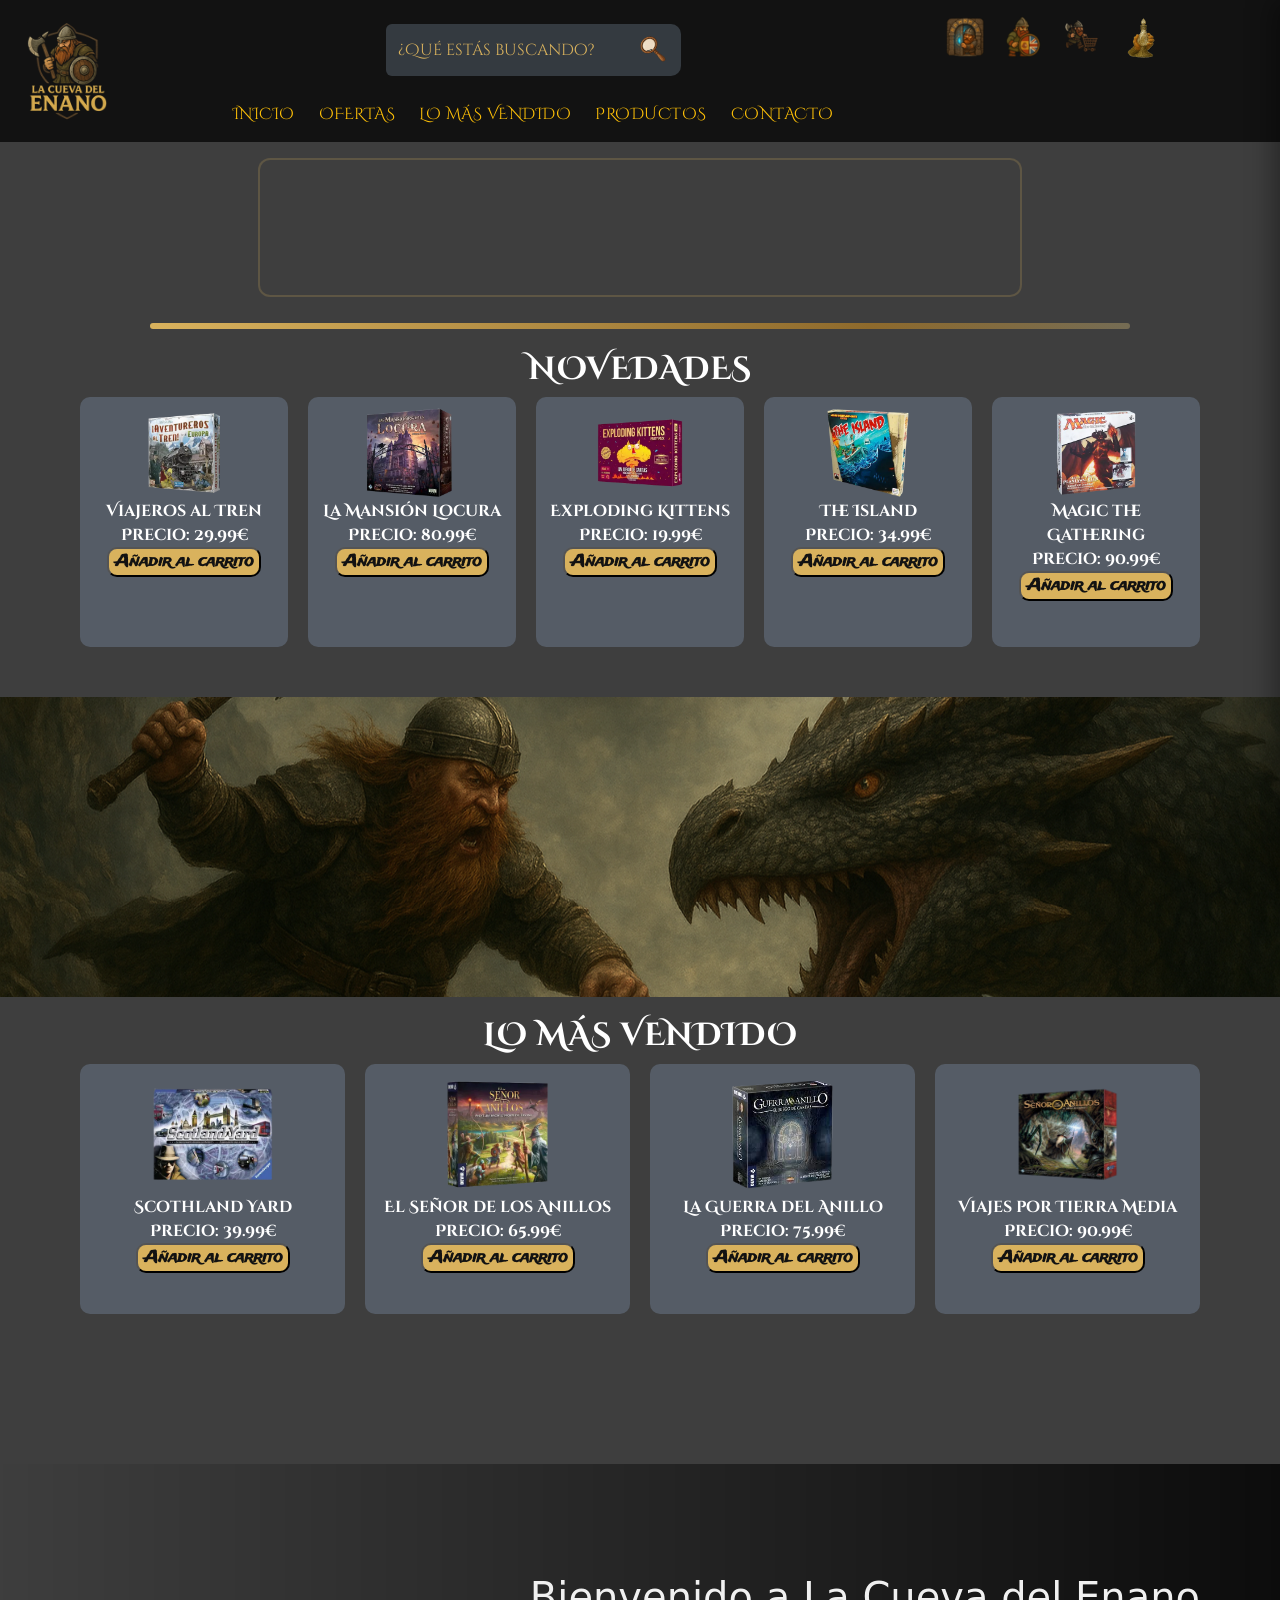
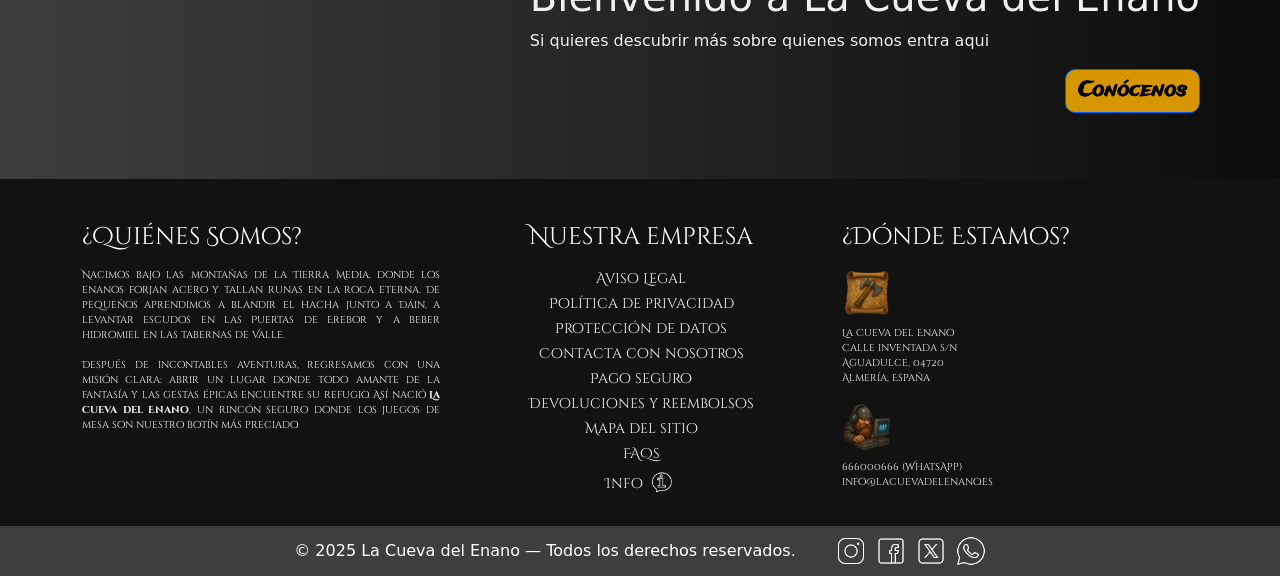
==== index.html @ 457c34ff "primer commit" ====
<!DOCTYPE html>
<html lang="es">

<head>
  <meta charset="utf-8">
  <meta http-equiv="X-UA-Compatible" content="IE=edge">
  <title>La Cueva del Enano</title>
  <meta name="description"
    content="La Cueva del Enano, tienda de juegos de mesa ambientada en la tierra media en la que la fantasía y el rol se unen">
  <meta name="robots" content="index, follow">
  <meta name="viewport" content="width=device-width, initial-scale=1">
  <link rel="stylesheet" href="style.css">
  <link rel="icon" href="img/icons/logoPrincipal.png" type="image/png">
  <link href="https://cdn.jsdelivr.net/npm/bootstrap@5.3.8/dist/css/bootstrap.min.css" rel="stylesheet"
    integrity="sha384-sRIl4kxILFvY47J16cr9ZwB07vP4J8+LH7qKQnuqkuIAvNWLzeN8tE5YBujZqJLB" crossorigin="anonymous">
  <link href="https://fonts.googleapis.com/css2?family=Cinzel+Decorative:wght@400;700&display=swap" rel="stylesheet">
  <link href="https://fonts.googleapis.com/css2?family=Trade+Winds&display=swap" rel="stylesheet">
  <link href="https://fonts.googleapis.com/css2?family=Tiro+Telugu&display=swap" rel="stylesheet">
  <link href="https://fonts.googleapis.com/css2?family=Roboto:wght@400;700&display=swap" rel="stylesheet">
  <link rel="preload" as="image" href="img/hero/tierraMediaFlecha.png">

</head>

<body>
  <a class="skip-link" href="#contenidoPrincipal">Saltar al contenido principal</a>
  <div>
    <header class="py-3">
      <div class="container-fluid header-grid">

        <!-- LOGO -->
        <div class="header-logo">
          <a href="index.html">
            <img src="img/icons/logoPrincipal.png" alt="Logo" class="img-fluid logo-grande">
          </a>
        </div>

        <!-- ZONA CENTRAL (buscador + botones) -->
        <div class="header-central">
          <div class="header-buscador">
            <div class="input-group">
              <input id="buscador" type="search" class="form-control" placeholder="¿Qué estás buscando?"
                autocomplete="on">
              <button id="botonLupa" class="btn btn-secondary">
                <img id="lupa" src="img/icons/lupa.png" alt="Buscar">
              </button>
            </div>
          </div>

          <nav class="header-nav mt-3">
            <a href="index.html" class="text-decoration-none text-warning">INICIO</a>
            <a href="ofertas.html" class="text-decoration-none text-warning">OFERTAS</a>
            <a href="mas-vendidos.html" class="text-decoration-none text-warning">LO MÁS VENDIDO</a>
            <a href="shop.html" class="text-decoration-none text-warning">PRODUCTOS</a>
            <a href="info.html" class="text-decoration-none text-warning">CONTACTO</a>
          </nav>
        </div>

        <!-- ICONOS DERECHA -->
        <div class="header-iconos">
          <a href="login.html"><img src="img/icons/inicioSesion.png" alt="Inicio sesión" class="icono-header"></a>
          <a href="#"><img src="img/icons/idioma.png" alt="Idioma" class="icono-header"></a>
          <a href="cart.html"><img src="img/icons/carrito.png" alt="Carrito" class="icono-header icono-carrito"></a>
          <button id="modoImagen"><img src="img/icons/apagado.png" alt="modo Oscuro"
              class="icono-header icono-apagado"></button>

          <!-- Botón hamburguesa móvil -->
          <button class="btn p-0 border-0 d-md-none" type="button" data-bs-toggle="collapse" data-bs-target="#menuMovil"
            aria-controls="menuMovil" aria-expanded="false" aria-label="Toggle navigation">
            <img src="img/icons/hamburguesa.png" alt="Menú" style="width:35px; height:35px;">
          </button>
        </div>

      </div>

      <!-- MENÚ MÓVIL -->
      <div class="collapse mt-3 d-md-none" id="menuMovil">
        <div class="p-3 rounded bg-secondary">
          <nav class=" d-flex flex-column gap-2 text-center">
            <a href="index.html" class="text-light text-decoration-none">INICIO</a>
            <a href="ofertas.html" class="text-light text-decoration-none">OFERTAS</a>
            <a href="mas-vendidos.html" class="text-light text-decoration-none">LO MÁS VENDIDO</a>
            <a href="shop.html" class="text-light text-decoration-none">PRODUCTOS</a>
            <a href="info.html" class="text-light text-decoration-none">CONTACTO</a>
          </nav>
        </div>
      </div>
    </header>
    <!-- Fin Header -->
    <!-- Primer banner integrado desde Google Web Designer -->
    <div class="banner-container">
      <div id="registrate" class="banner col-12 col-md-11 mx-auto d-flex">
        <!-- Carga el banner creado en la carpeta BannerSuperior -->
        <!-- Título accesible para lectores de pantalla -->
        <!-- loading="eager" fuerza carga inmediata para que se vea al abrir la home -->
        <iframe id="bannerSuperiorIframe" src="BannerSuperior/BannerSuperior.html"
          title="Banner superior promocional" loading="eager"></iframe>
      </div>
    </div>
    <div class="separador-animado" aria-hidden="true"></div>
      <main id="contenidoPrincipal" tabindex="-1">
        <div id="novedades">
          <h2>NOVEDADES</h2>
        </div>
        <!-- Carrusel de Novedades -->
        <div id="novedadesCarousel" class="carousel slide d-md-none" data-bs-ride="carousel">
          <div class="carousel-inner text-center">

            <div class="carousel-item active">
              <div class="d-flex justify-content-center">
                <div class="col-10">
                  <div class="p-3 novedadesProducto border rounded">
                    <div class="flex-md-row">
                      <a href="#"><img class="normalizacionImagen" src="img/images/pequenas/aventurerosTren.png" srcset="
                      img/images/pequenas/aventurerosTren.png 300w,
                      img/images/medianas/aventurerosTren.png 500w" 
                      sizes="(max-width: 768px) 300px, 300px" alt="viajeros al tren" loading="lazy"></a>
                    </div>
                    <div class="textoProducto flex-md-row">
                      Viajeros al Tren
                    </div>
                    <div class="textoProducto flex-md-row">
                      Precio: 29.99€
                    </div>
                    <div class="flex-md-row">
                      <button aria-label="botonanadir" class="botonAnadir">Añadir al carrito</button>
                    </div>
                  </div>
                </div>
              </div>
            </div>

            <div class="carousel-item">
              <div class="d-flex justify-content-center">
                <div class="col-10">
                  <div class="p-3 novedadesProducto border rounded">
                    <div class="flex-md-row">
                      <a href="#"><img class="normalizacionImagen" src="img/images/pequenas/mansion.png" srcset="
                      img/images/pequenas/mansion.png 300w,
                      img/images/medianas/mansion.png 500w" 
                      sizes="(max-width: 768px) 300px, 300px" alt="La Mansión de la Locura" loading="lazy"></a>
                    </div>
                    <div class="textoProducto flex-md-row">
                      La Mansión de la Locura
                    </div>
                    <div class="textoProducto flex-md-row">
                      Precio: 80.99€
                    </div>
                    <div class="flex-md-row">
                      <button aria-label="La Mansión de la Locura" class="botonAnadir">Añadir al carrito</button>
                    </div>
                  </div>
                </div>
              </div>
            </div>

            <div class="carousel-item">
              <div class="d-flex justify-content-center">
                <div class="col-10">
                  <div class="p-3 novedadesProducto border rounded">
                    <div class="flex-md-row">
                      <a href="#"><img class="normalizacionImagen" src="img/images/pequenas/explodingKitten.png" srcset="
                      img/images/pequenas/explodingKitten.png 300w,
                      img/images/medianas/explodingKitten.png 500w" 
                      sizes="(max-width: 768px) 300px, 300px" alt="Exploding Kittens" loading="lazy"></a>
                    </div>
                    <div class="textoProducto flex-md-row">
                      Exploding Kittens
                    </div>
                    <div class="textoProducto flex-md-row">
                      Precio: 19.99€
                    </div>
                    <div class="flex-md-row">
                      <button aria-label="Exploding Kittens" class="botonAnadir">Añadir al carrito</button>
                    </div>
                  </div>
                </div>
              </div>
            </div>

            <div class="carousel-item">
              <div class="d-flex justify-content-center">
                <div class="col-10">
                  <div class="p-3 novedadesProducto border rounded">
                    <div class="flex-md-row">
                      <a href="#"><img class="normalizacionImagen" src="img/images/pequenas/theIsland.png" srcset="
                      img/images/pequenas/theIsland.png 300w,
                      img/images/medianas/theIsland.png 500w" 
                      sizes="(max-width: 768px) 300px, 300px" alt="La Isla" loading="lazy"></a>
                    </div>
                    <div class="textoProducto flex-md-row">
                      The Island
                    </div>
                    <div class="textoProducto flex-md-row">
                      Precio: 34.99€
                    </div>
                    <div class="flex-md-row">
                      <button aria-label="The Island" class="botonAnadir">Añadir al carrito</button>
                    </div>
                  </div>
                </div>
              </div>
            </div>

            <div class="carousel-item">
              <div class="d-flex justify-content-center">
                <div class="col-10">
                  <div class="p-3 novedadesProducto border rounded">
                    <div class="flex-md-row">
                      <a href="#"><img class="normalizacionImagen" src="img/images/pequenas/magic.png" srcset="
                      img/images/pequenas/magic.png 300w,
                      img/images/medianas/magic.png 500w" 
                      sizes="(max-width: 768px) 300px, 300px" alt="Magic the Gathering" loading="lazy"></a>
                    </div>
                    <div class="textoProducto flex-md-row">
                      Magic the Gathering
                    </div>
                    <div class="textoProducto flex-md-row">
                      Precio: 90.99€
                    </div>
                    <div class="flex-md-row">
                      <button aria-label="Magic the Gathering" class="botonAnadir">Añadir al carrito</button>
                    </div>
                  </div>
                </div>
              </div>
            </div>

          </div>

          <!-- Controles -->
          <button class="carousel-control-prev" type="button" data-bs-target="#novedadesCarousel" data-bs-slide="prev"
            aria-label="Anterior Producto Novedades">
            <span class="carousel-control-prev-icon" aria-hidden="true"></span>
            <span class="visually-hidden">Anterior</span>
          </button>

          <button class="carousel-control-next" type="button" data-bs-target="#novedadesCarousel" data-bs-slide="next"
            aria-label="Siguiente Producto Novedades">
            <span class="carousel-control-next-icon" aria-hidden="true"></span>
            <span class="visually-hidden">Siguiente</span>
          </button>
        </div>

        <!-- Versión de escritorio (sin carrusel) -->
        <div class="container text-center d-none d-md-block">
          <div class="row align-items-start">
            <div class="col novedadesProducto">
              <div class="flex-md-row">
                <a href="#"><img class="normalizacionImagen" src="img/images/pequenas/aventurerosTren.png" srcset="
                      img/images/pequenas/aventurerosTren.png 300w,
                      img/images/medianas/aventurerosTren.png 500w" 
                      sizes="(max-width: 768px) 300px, 300px" alt="Viajeros al Tren" loading="lazy"></a>
              </div>
              <div class="textoProducto flex-md-row">
                Viajeros al Tren
              </div>
              <div class="textoProducto flex-md-row">
                Precio: 29.99€
              </div>
              <div class="flex-md-row">
                <button class="botonAnadir">Añadir al carrito</button>
              </div>
            </div>
            <div class="col novedadesProducto">
              <div class="flex-md-row">
                <a href="#"><img class="normalizacionImagen" src="img/images/pequenas/mansion.png" srcset="
                      img/images/pequenas/mansion.png 300w,
                      img/images/medianas/mansion.png 500w" 
                      sizes="(max-width: 768px) 300px, 300px" alt="La Mansión" loading="lazy"></a>
              </div>
              <div class="textoProducto flex-md-row">
                La Mansión Locura
              </div>
              <div class="textoProducto flex-md-row">
                Precio: 80.99€
              </div>
              <div class="flex-md-row">
                <button class="botonAnadir">Añadir al carrito</button>
              </div>
            </div>
            <div class="col novedadesProducto">
              <div class="flex-md-row">
                <a href="#"><img class="normalizacionImagen" src="img/images/pequenas/explodingKitten.png" srcset="
                      img/images/pequenas/explodingKitten.png 300w,
                      img/images/medianas/explodingKitten.png 500w" 
                      sizes="(max-width: 768px) 300px, 300px" alt="Exploding Kittens" loading="lazy"></a>
              </div>
              <div class="textoProducto flex-md-row">
                Exploding Kittens
              </div>
              <div class="textoProducto flex-md-row">
                Precio: 19.99€
              </div>
              <div class="flex-md-row">
                <button class="botonAnadir">Añadir al carrito</button>
              </div>
            </div>
            <div class="col novedadesProducto">
              <div class="flex-md-row">
                <a href="#"><img class="normalizacionImagen" src="img/images/pequenas/theIsland.png"></a>
              </div>
              <div class="textoProducto flex-md-row">
                The Island
              </div>
              <div class="textoProducto flex-md-row">
                Precio: 34.99€
              </div>
              <div class="flex-md-row">
                <button class="botonAnadir">Añadir al carrito</button>
              </div>
            </div>
            <div class="col novedadesProducto">
              <div class="flex-md-row">
                <a href="#"><img class="normalizacionImagen" src="img/images/pequenas/magic.png"  srcset="
                      img/images/pequenas/magic.png 300w,
                      img/images/medianas/magic.png 500w" 
                      sizes="(max-width: 768px) 300px, 300px" alt="Magic the gathering" loading="lazy"></a>
              </div>
              <div class="textoProducto flex-md-row">
                Magic the Gathering
              </div>
              <div class="textoProducto flex-md-row">
                Precio: 90.99€
              </div>
              <div class="flex-md-row">
                <button class="botonAnadir">Añadir al carrito</button>
              </div>
            </div>
          </div>
        </div>

    </div>
    <div class="banner-container">
      <div id="contenedorBannerCentral" class="banner col-12 col-md-11 mx-auto d-flex"></div>
    </div>
    <!--lo mas vendido-->
    <div id="lmVendido">
      <h2>LO MÁS VENDIDO</h2>
    </div>
    <div>
      <!-- Carrusel de lo mas vendido -->
      <div id="lmvendidoCarousel" class="carousel slide d-md-none" data-bs-ride="carousel">
        <div class="carousel-inner text-center">

          <div class="carousel-item active">
            <div class="d-flex justify-content-center">
              <div class="col-10">
                <div class="p-3 border rounded lmVendidoProducto">
                  <div class="flex-md-row">
                    <a href="#"><img class="normalizacionImagen" src="img/images/pequenas/scotland.png" srcset="
                      img/images/pequenas/scotland.png 300w,
                      img/images/medianas/scotland.png 500w" 
                      sizes="(max-width: 768px) 300px, 300px" alt="scotland yard" loading="lazy"></a>
                  </div>
                  <div class="textoProducto flex-md-row">
                    Scothland Yard
                  </div>
                  <div class="textoProducto flex-md-row">
                    Precio: 39.99€
                  </div>
                  <div class="flex-md-row">
                    <button aria-label="Scotland Yard" class="botonAnadir">Añadir al carrito</button>
                  </div>
                </div>
              </div>
            </div>
          </div>

          <div class="carousel-item">
            <div class="d-flex justify-content-center">
              <div class="col-10">
                <div class="p-3 border rounded lmVendidoProducto">
                  <div class="flex-md-row">
                    <a href="#"><img class="normalizacionImagen" src="img/images/pequenas/senorAnillos.png" srcset="
                      img/images/pequenas/senorAnillos.png 300w,
                      img/images/medianas/senorAnillos.png 500w" 
                      sizes="(max-width: 768px) 300px, 300px"
                        alt="El Señor de los Anillos" loading="lazy"></a>
                  </div>
                  <div class="textoProducto flex-md-row">
                    El Señor de los Anillos
                  </div>
                  <div class="textoProducto flex-md-row">
                    Precio: 65.99€
                  </div>
                  <div class="flex-md-row">
                    <button aria-label="El Señor de los Anillos" class="botonAnadir">Añadir al carrito</button>
                  </div>
                </div>
              </div>
            </div>
          </div>

          <div class="carousel-item">
            <div class="d-flex justify-content-center">
              <div class="col-10">
                <div class="p-3 border rounded lmVendidoProducto">
                  <div class="flex-md-row">
                    <a href="#"><img class="normalizacionImagen" src="img/images/pequenas/guerraAnillo.png" srcset="
                      img/images/pequenas/guerraAnillo.png 300w,
                      img/images/medianas/guerraAnillo.png 500w" 
                      sizes="(max-width: 768px) 300px, 300px"
                        alt="La Guerra del Anillo" loading="lazy"></a>
                  </div>
                  <div class="textoProducto flex-md-row">
                    La Guerra del Anillo
                  </div>
                  <div class="textoProducto flex-md-row">
                    Precio: 75.99€
                  </div>
                  <div class="flex-md-row">
                    <button aria-label="La Guerra del Anillo" class="botonAnadir">Añadir al carrito</button>
                  </div>
                </div>
              </div>
            </div>
          </div>

          <div class="carousel-item">
            <div class="d-flex justify-content-center">
              <div class="col-10">
                <div class="p-3 border rounded lmVendidoProducto">
                  <div class="flex-md-row">
                    <a href="#"><img class="normalizacionImagen" src="img/images/pequenas/munchkin.png" srcset="
                      img/images/pequenas/munchkin.png 300w,
                      img/images/medianas/munchkin.png 500w" 
                      sizes="(max-width: 768px) 300px, 300px"
                        alt="Munchkin" loading="lazy"></a>
                  </div>
                  <div class="textoProducto flex-md-row">
                    Munchkin
                  </div>
                  <div class="textoProducto flex-md-row">
                    Precio: 49.99€
                  </div>
                  <div class="flex-md-row">
                    <button aria-label="Munchkin" class="botonAnadir">Añadir
                      al carrito</button>
                  </div>
                </div>
              </div>
            </div>
          </div>

          <div class="carousel-item">
            <div class="d-flex justify-content-center">
              <div class="col-10">
                <div class="p-3 border rounded lmVendidoProducto">
                  <div class="flex-md-row">
                    <a href="#"><img class="normalizacionImagen" src="img/images/pequenas/viajesTierraMedia.png" srcset="
                      img/images/pequenas/viajesTierraMedia.png 300w,
                      img/images/medianas/viajesTierraMedia.png 500w" 
                      sizes="(max-width: 768px) 300px, 300px"
                        alt="Viajeros a la Tierra Media" loading="lazy"></a>
                  </div>
                  <div class="textoProducto flex-md-row">
                    Viajes por Tierra Media
                  </div>
                  <div class="textoProducto flex-md-row">
                    Precio: 90.99€
                  </div>
                  <div class="flex-md-row">
                    <button aria-label="Viajeros a la Tierra Media" class="botonAnadir">Añadir al carrito</button>
                  </div>
                </div>
              </div>
            </div>
          </div>

        </div>

        <!-- Controles -->
        <button class="carousel-control-prev" type="button" data-bs-target="#lmvendidoCarousel" data-bs-slide="prev"
          aria-label="Anterior Producto lo mas vendido">
          <span class="carousel-control-prev-icon" aria-hidden="true"></span>
          <span class="visually-hidden">Anterior</span>
        </button>

        <button class="carousel-control-next" type="button" data-bs-target="#lmvendidoCarousel" data-bs-slide="next"
          aria-label="Siguiente Producto lo mas vendido">
          <span class="carousel-control-next-icon" aria-hidden="true"></span>
          <span class="visually-hidden">Siguiente</span>
        </button>
      </div>

      <!-- Versión de escritorio (sin carrusel) -->
      <div class="container text-center d-none d-md-block">
        <div class="row align-items-start">
          <div class="col lmVendidoProducto">
            <div class="flex-md-row">
              <a href="#"><img class="normalizacionImagen" src="img/images/pequenas/scotland.png"  srcset="
                      img/images/pequenas/scotland.png 300w,
                      img/images/medianas/scotland.png 500w" 
                      sizes="(max-width: 768px) 300px, 300px" alt="scotland yard" loading="lazy"></a>
            </div>
            <div class="textoProducto flex-md-row">
              Scothland Yard
            </div>
            <div class="textoProducto flex-md-row">
              Precio: 39.99€
            </div>
            <div class="flex-md-row">
              <button class="botonAnadir">Añadir al carrito</button>
            </div>

          </div>
          <div class="col lmVendidoProducto">
            <div class="flex-md-row">
              <a href="#"><img class="normalizacionImagen" src="img/images/pequenas/senorAnillos.png" srcset="
                      img/images/pequenas/senorAnillos.png 300w,
                      img/images/medianas/senorAnillos.png 500w" 
                      sizes="(max-width: 768px) 300px, 300px" alt="El Señor de los Anillos" loading="lazy"></a>
            </div>
            <div class="textoProducto flex-md-row">
              El Señor de los Anillos
            </div>
            <div class="textoProducto flex-md-row">
              Precio: 65.99€
            </div>
            <div class="flex-md-row">
              <button class="botonAnadir">Añadir al carrito</button>
            </div>
          </div>
          <div class="col lmVendidoProducto">
            <div class="flex-md-row">
              <a href="#"><img class="normalizacionImagen" src="img/images/guerraAnillo.png"
                  alt="La Guerra del Anillo"></a>
            </div>
            <div class="textoProducto flex-md-row">
              La Guerra del Anillo
            </div>
            <div class="textoProducto flex-md-row">
              Precio: 75.99€
            </div>
            <div class="flex-md-row">
              <button class="botonAnadir">Añadir al carrito</button>
            </div>
          </div>
          <div class="col lmVendidoProducto">
            <div class="flex-md-row">
              <a href="#"><img class="normalizacionImagen" src="img/images/viajesTierraMedia.png"
                  alt="Viajes por Tierra Media"></a>
            </div>
            <div class="textoProducto flex-md-row">
              Viajes por Tierra Media
            </div>
            <div class="textoProducto flex-md-row">
              Precio: 90.99€
            </div>
            <div class="flex-md-row">
              <button class="botonAnadir">Añadir al carrito</button>
            </div>
          </div>
        </div>
      </div>

    </div>
    <section class="hero">
      <div class="hero-overlay"></div>
      <div class="hero-content">
        <h1>Bienvenido a La Cueva del Enano</h1>
        <p>Si quieres descubrir más sobre quienes somos entra aqui</p>

        <a href="info.html" class="btn btn-primary conocenos">Conócenos</a>
        <!-- Hero image by Nick Fewings @jannerboy62(https://unsplash.com/es/fotos/senalizacion-de-madera-marron-en-tronco-de-arbol-marron-G1lwX5OSz0I), CC BY 2.0, modificada -->

      </div>
    </section>

    </main>
    <!-- Footer -->
    <footer class="text-light py-4">
      <div class="container">

        <!-- 🌄 Versión ESCRITORIO -->
        <div class="d-none d-md-block">
          <div class="row gy-4 text-md-start">

            <!-- QUIÉNES SOMOS -->
            <div id="quienSomos" class="col-md-4">
              <h4 class="text-warning mb-3">¿Quiénes Somos?</h4>
              <p id="textoQuienesSomos" class="small">
                Nacimos bajo las montañas de la Tierra Media, donde los enanos
                forjan acero y tallan runas en la roca eterna.
                De pequeños aprendimos a blandir el hacha junto a Dáin, a
                levantar escudos en las Puertas de Erebor y a beber
                hidromiel en las tabernas de Valle.
                <br><br>
                Después de incontables aventuras, regresamos con una misión
                clara: abrir un lugar donde todo amante de la fantasía y las
                gestas épicas encuentre su refugio.
                Así nació <strong>La Cueva del Enano</strong>, un rincón
                seguro
                donde los juegos de mesa son nuestro botín más preciado.
              </p>
            </div>

            <!-- ENLACES LEGALES -->
            <div id="enlacesInfo" class="col-md-4">
              <h4 class="text-warning mb-3">Nuestra empresa</h4>
              <div class="enlaces-legales">
                <a href="#" class="d-block text-light mb-1">Aviso Legal</a>
                <a href="#" class="d-block text-light mb-1">Política de
                  privacidad</a>
                <a href="#" class="d-block text-light mb-1">Protección de
                  datos</a>
                <a href="#" class="d-block text-light mb-1">Contacta con
                  nosotros</a>
                <a href="#" class="d-block text-light mb-1">Pago seguro</a>
                <a href="#" class="d-block text-light mb-1">Devoluciones y
                  reembolsos</a>
                <a href="#" class="d-block text-light mb-1">Mapa del sitio</a>
                <a href="#" class="d-block text-light mb-1">FAQs</a>
                <a href="info.html" class="d-block text-light mb-1">
                  Info
                  <img src="iconsvec/info.png" alt="informacion" class="imgInfo">
                </a>
              </div>
            </div>

            <!-- UBICACIÓN Y CONTACTO -->
            <div id="dondeEstamos" class="col-md-4">
              <h4 class="text-warning mb-3">¿Dónde Estamos?</h4>
              <div class="d-flex flex-column align-items-start">
                <img src="img/icons/mapa.png" alt="ubicacion" class="mb-2" style="width:50px;">
                <p class="small mb-3">
                  La Cueva del Enano<br>
                  Calle inventada s/n<br>
                  Aguadulce, 04720<br>
                  Almería, España
                </p>

                <img src="img/icons/soporte.png" alt="soporte" class="mb-2" style="width:50px;">
                <p class="small mb-0">
                  666000666 (WhatsApp)<br>
                  info@lacuevadelenano.es
                </p>
              </div>
            </div>

          </div>
        </div>

        <!-- 📱 Versión MÓVIL (acordeones) -->
        <div class="accordion d-md-none" id="footerAccordion">

          <!-- QUIÉNES SOMOS -->
          <div class="accordion-item bg-dark text-light border-secondary">
            <h2 class="accordion-header">
              <button id="botonSomos" class="accordion-button collapsed bg-dark text-warning" type="button"
                data-bs-toggle="collapse" data-bs-target="#collapseOne">
                ¿Quiénes Somos?
              </button>
            </h2>
            <div id="collapseOne" class="accordion-collapse collapse" data-bs-parent="#footerAccordion">
              <div id="textoQuienesSomos" class="accordion-body small">
                Nacimos bajo las montañas de la Tierra Media, donde los enanos
                forjan acero y tallan runas en la roca eterna.
                <br><br>
                Después de incontables aventuras, regresamos con una misión
                clara: abrir un lugar donde todo amante de la fantasía y las
                gestas épicas encuentre su refugio.
                Así nació <strong>La Cueva del Enano</strong>.
              </div>
            </div>
          </div>

          <!-- ENLACES -->
          <div class="accordion-item bg-dark text-light border-secondary">
            <h2 class="accordion-header">
              <button id="botonInfo" class="accordion-button collapsed bg-dark text-warning" type="button"
                data-bs-toggle="collapse" data-bs-target="#collapseTwo">
                Nuestra empresa
              </button>
            </h2>
            <div id="collapseTwo" class="accordion-collapse collapse" data-bs-parent="#footerAccordion">
              <div id="enlacesInfo" class="accordion-body">
                <a href="#" class="d-block text-light mb-1">Aviso Legal</a>
                <a href="#" class="d-block text-light mb-1">Política de
                  privacidad</a>
                <a href="#" class="d-block text-light mb-1">Protección de
                  datos</a>
                <a href="#" class="d-block text-light mb-1">Contacta con
                  nosotros</a>
                <a href="#" class="d-block text-light mb-1">Pago seguro</a>
                <a href="#" class="d-block text-light mb-1">Devoluciones y
                  reembolsos</a>
                <a href="#" class="d-block text-light mb-1">Mapa del sitio</a>
                <a href="#" class="d-block text-light mb-1">FAQs</a>
                <a href="info.html" class="d-block text-light mb-1">
                  Info
                  <img src="iconsvec/info.png" alt="informacion" class="imgInfo">
                </a>
              </div>
            </div>
          </div>

          <!-- UBICACIÓN -->
          <div class="accordion-item bg-dark text-light border-secondary">
            <h2 class="accordion-header">
              <button id="botonUbicacion" class="accordion-button collapsed bg-dark text-warning" type="button"
                data-bs-toggle="collapse" data-bs-target="#collapseThree">
                ¿Dónde Estamos?
              </button>
            </h2>
            <div id="collapseThree" class="accordion-collapse collapse" data-bs-parent="#footerAccordion">
              <div id="ubicacion" class="accordion-body small text-center">
                <img src="img/icons/mapa.png" alt="ubicacion" class="mb-2" style="width:50px;">
                <p>
                  La Cueva del Enano<br>
                  Calle inventada s/n<br>
                  Aguadulce, 04720<br>
                  Almería, España
                </p>
                <img src="img/icons/soporte.png" alt="soporte" class="mb-2" style="width:50px;">
                <p>666000666 (WhatsApp)<br>info@lacuevadelenano.es</p>
              </div>
            </div>
          </div>

        </div>

        <!-- 🔸 LÍNEA FINAL -->

      </div>
    </footer>
    <div class="container-fluid text-center">
      <div id="footer2" class="row align-items-center justify-content-center flex-column flex-md-row">
        <div class="col-auto text-center mb-2 mb-md-0">
          © 2025 La Cueva del Enano — Todos los derechos reservados.
        </div>
        <div class="col-auto redes-sociales text-center ms-md-3">
          <a class="redes" href="#"><img src="/img/icons/redes/instagram-50.png" alt="Instagram"></a>
          <a class="redes" href="#"><img src="/img/icons/redes/facebook-50.png" alt="Facebook"></a>
          <a class="redes" href="#"><img src="/img/icons/redes/twitterx-50.png" alt="X"></a>
          <a class="redes" href="#"><img src="/img/icons/redes/whatsapp-50.png" alt="Whatsapp"></a>
        </div>
      </div>
    </div>
    <script src="https://cdn.jsdelivr.net/npm/bootstrap@5.3.8/dist/js/bootstrap.bundle.min.js"
      integrity="sha384-FKyoEForCGlyvwx9Hj09JcYn3nv7wiPVlz7YYwJrWVcXK/BmnVDxM+D2scQbITxI"
      crossorigin="anonymous"></script>
    <script src="script.js" defer></script>

    <!-- ===== MODAL PRODUCTO (REUTILIZABLE) ===== -->
    <div id="modalProducto" class="modal-producto oculto">
      <div class="modal-contenido">
        <span class="cerrar-modal">&times;</span>
        <img id="modalImagen" src alt="imagen producto">
        <h2 id="modalTitulo"></h2>
        <p><strong>Precio:</strong> <span id="modalPrecio"></span></p>
        <label for="cantidadProducto">Cantidad:</label>
        <input type="number" id="cantidadProducto" min="1" value="1" autocomplete="off">

        <div id="modalEtiquetas" class="etiquetas"></div>

        <div class="ficha-tecnica">
          <h3 class="ficha-titulo">
            Ficha Técnica <span class="flecha">&#9662;</span>
          </h3>
          <div class="ficha-contenido">
            <div class="ficha-grid">
              <p><strong>Número de jugadores:</strong> <span id="modalJugadores"></span></p>
              <p><strong>Duración:</strong> <span id="modalDuracion"></span></p>
            </div>
            <div>
              <h4>Descripción</h4>
              <p id="modalDescripcion"></p>
            </div>
            <div>
              <h4>Otras características</h4>
              <ul id="modalExtras"></ul>
            </div>
          </div>
        </div>

        <button id="botonAnadirModal" class="botonAnadir">Añadir al
          carrito</button>
      </div>
    </div>

</body>

</html>
---- style.css ----
/*
================================= INDICE RAPIDO DE ANIMACIONES =================================

- ANIMACION borde del banner superior -> selector: #bannerSuperiorIframe | keyframes: bordeBannerAnimado
- ANIMACION separador entre banner y novedades -> clase: .separador-animado
- ANIMACION barra que se desplaza horizontalmente -> keyframes: separadorDesplazamiento
- ANIMACION barra que cambia de color -> keyframes: separadorCambioColor
- ANIMACION microinteracción tarjetas (actividad 1) -> selectores: .novedadesProducto:hover/.lmVendidoProducto:hover + :focus-within
- ANIMACION flotabilidad tarjetas (actividad 6) -> keyframes: tarjetaFlota | selectores nth-child en .container.text-center .col.novedadesProducto
- ANIMACION titulos -> selectores: #novedades h2, #lmVendido h2, #quienSomos h4, #enlacesInfo h4, #dondeEstamos h4
- ANIMACION scroll (actividad 5) -> clases CSS: .reveal-on-scroll y .is-visible
- ANIMACION avanzada Chart.js (actividad 4) -> contenedor: .grafica-card | canvas: #ventasChart | controles: #factorDemanda, #botonAlternarSerie, #botonAlternarTipo, #valorTipoGrafico
- ACCESIBILIDAD ANIMACIONES -> bloque: @media (prefers-reduced-motion: reduce)

===============================================================================================
*/

/*tema oscuro por defecto*/
:root {
  --cabecera-footer-principal: #121212;
  --body-principal: #3e3e3e;
  --tipografias-principal: #d9b25d;
  --tipografias-secundaria: white;
  --tipografias-secundaria-botonesFooter: black;
  --cajas-productos: #555c66;
  --texto-banner: white;
  --lupa-buscador: #343a40;
  --imagen-banner: url("img/banners/banner.png");
  --imagen-banner-pie: url("img/banners/enanosCueva.png");
  --imagen-hero: url("img/hero/tierraMediaFlecha.png");
  --imagen-info: url("iconsvec/infoOscuro.png");
  --texto-quienes-somos: white;
  --etiquetas-span: goldenrod;
  --entrar-registrate: #7A350D;
  --registrate: goldenrod;

  /* Sistema de variables para animaciones */
  --anim-duracion-corta: 220ms;
  --anim-duracion-media: 480ms;
  --anim-duracion-larga: 2600ms;
  --anim-duracion-scroll: 820ms;
  --anim-desplazamiento-scroll: 42px;
  --anim-ease-suave: cubic-bezier(0.22, 1, 0.36, 1);
  --anim-elevacion-tarjeta: -8px;
  --anim-escala-sutil: 1.03;
  --anim-separador-color-1: #d9b25d;
  --anim-separador-color-2: #8e6a2c;
  --anim-separador-color-3: #486F9A;
}

/* tema claro*/
[data-theme="light"] {
  --cabecera-footer-principal: #486F9A;
  --body-principal: #c3d2e7;
  --tipografias-principal: #343a40;
  --tipografias-secundaria: #212529;
  --tipografias-secundaria-botonesFooter: white;
  --cajas-productos: #e9ecef;
  --texto-banner: black;
  --lupa-buscador: #ced4da;
  --imagen-banner: url("img/banners/banner2.png");
  --imagen-banner-pie: url("img/banners/presente.png");
  --imagen-info: url("iconsvec/info.png");
  --texto-quienes-somos: white;
  --etiquetas-span: goldenrod;
  --entrar-registrate: #343a40;
  --registrate: darkblue;

  /* Variables de animación para tema claro */
  --anim-separador-color-1: #486F9A;
  --anim-separador-color-2: #9db7d6;
  --anim-separador-color-3: #d9b25d;
}

/* cambio de tema automatico dependiendo del tema del sistema*/

/*@media (prefers-color-scheme: light) {
  :root {
    --cabecera-footer-principal: #f8f9fa;
    --body-principal: #ffffff;
    --tipografias-principal: #343a40;
    --tipografias-secundaria: #212529;
    --cajas-productos: #e9ecef;
    --lupa-buscador: #ced4da;
    --imagen-banner: url('img/banners/banner2.png');
    --imagen-banner-pie: url('img/banners/.png');
  }
}*/

header {
  background-color: var(--cabecera-footer-principal);
}

body {
  background-color: var(--body-principal) !important;
}

.skip-link {
  position: absolute;
  left: 1rem;
  top: -48px;
  z-index: 2000;
  background-color: var(--tipografias-principal);
  color: var(--cabecera-footer-principal);
  padding: 0.5rem 0.8rem;
  border-radius: 0.35rem;
  text-decoration: none;
  font-weight: 700;
  transition: top 0.2s ease;
}

.skip-link:focus {
  top: 0.7rem;
}

.busqueda-main {
  padding: 2rem 1rem;
  color: var(--tipografias-secundaria);
}

.resultados-busqueda {
  display: grid;
  grid-template-columns: repeat(auto-fit, minmax(250px, 1fr));
  gap: 1rem;
  margin-top: 1rem;
}

.resultado-item {
  background-color: var(--cajas-productos);
  border-radius: 12px;
  padding: 1rem;
}

.resultado-imagen {
  display: block;
  width: 100%;
  max-width: 180px;
  margin: 0 auto 0.75rem;
  border-radius: 8px;
}

.buscador-sugerencias {
  position: absolute;
  top: calc(100% + 4px);
  left: 0;
  right: 0;
  background: var(--cabecera-footer-principal);
  border: 1px solid rgba(255, 255, 255, 0.15);
  border-radius: 10px;
  z-index: 2500;
  max-height: 300px;
  overflow-y: auto;
}

.sugerencia-item {
  width: 100%;
  border: 0;
  background: transparent;
  color: var(--tipografias-secundaria);
  text-align: left;
  display: flex;
  align-items: center;
  gap: 0.6rem;
  padding: 0.5rem 0.6rem;
  cursor: pointer;
}

.sugerencia-item:hover,
.sugerencia-item:focus-visible {
  background: rgba(217, 178, 93, 0.18);
  outline: none;
}

.sugerencia-item img {
  width: 38px;
  height: 38px;
  object-fit: contain;
}

.sugerencia-vacia {
  color: var(--tipografias-secundaria);
  padding: 0.65rem;
  font-size: 0.9rem;
}

.catalogo-titulo {
  color: var(--tipografias-principal);
  font-family: "Cinzel Decorative", serif;
  text-align: center;
  margin: 1rem 0 1.5rem;
}

.catalogo-grid {
  display: grid;
  grid-template-columns: repeat(auto-fit, minmax(220px, 1fr));
  gap: 1rem;
  margin-bottom: 2rem;
}

.catalogo-card {
  background-color: var(--cajas-productos);
  border-radius: 14px;
  padding: 0.9rem;
  position: relative;
  text-align: center;
}

.catalogo-card .imagenProducto {
  display: flex;
  justify-content: center;
}

.catalogo-card .normalizacionImagen {
  width: 100%;
  max-width: 190px;
}

.sello-categoria {
  position: absolute;
  top: 0.5rem;
  left: 0.5rem;
  display: inline-flex;
  align-items: center;
  gap: 0.35rem;
  font-size: 0.74rem;
  font-weight: 700;
  padding: 0.2rem 0.45rem;
  border-radius: 999px;
  color: #fff;
}

.sello-categoria img {
  width: 14px;
  height: 14px;
}

.sello-oferta {
  background: #8e1d1d;
}

.sello-top {
  background: #2f5f23;
}

.header-iconos a {
  position: relative;
}

.cart-badge {
  position: absolute;
  top: -8px;
  right: -8px;
  min-width: 20px;
  height: 20px;
  border-radius: 999px;
  background: #b3261e;
  color: #fff;
  font-size: 0.72rem;
  font-weight: 700;
  display: grid;
  place-items: center;
  padding: 0 4px;
  border: 2px solid var(--cabecera-footer-principal);
}

.cart-toast-container {
  position: fixed;
  right: 18px;
  bottom: 18px;
  z-index: 3000;
  display: flex;
  flex-direction: column;
  gap: 0.6rem;
}

.cart-toast {
  background: rgba(18, 18, 18, 0.95);
  color: #fff;
  border-left: 4px solid var(--tipografias-principal);
  border-radius: 10px;
  padding: 0.8rem 1rem;
  max-width: 380px;
  opacity: 0;
  transform: translateX(48px);
  transition: opacity 0.7s cubic-bezier(0.22, 1, 0.36, 1), transform 0.7s cubic-bezier(0.22, 1, 0.36, 1);
}

.cart-toast.visible {
  opacity: 1;
  transform: translateX(0);
}

.cart-toast.exit-right {
  opacity: 0;
  transform: translateX(420px);
}

.cart-quick-backdrop {
  position: fixed;
  inset: 0;
  background: rgba(0, 0, 0, 0.45);
  z-index: 3050;
  opacity: 0;
  pointer-events: none;
  transition: opacity 0.28s ease;
}

.cart-quick-backdrop.open {
  opacity: 1;
  pointer-events: auto;
}

.cart-quick-panel {
  position: fixed;
  top: 0;
  right: 0;
  width: min(420px, 92vw);
  height: 100vh;
  z-index: 3060;
  background: var(--cabecera-footer-principal);
  color: var(--tipografias-secundaria);
  transform: translateX(100%);
  transition: transform 0.3s ease;
  display: grid;
  grid-template-rows: auto 1fr auto;
  box-shadow: -8px 0 24px rgba(0, 0, 0, 0.35);
}

.cart-quick-panel.open {
  transform: translateX(0);
}

.cart-quick-header {
  display: flex;
  align-items: center;
  justify-content: space-between;
  padding: 0.9rem 1rem;
  border-bottom: 1px solid rgba(255, 255, 255, 0.15);
}

.cart-quick-header h2 {
  margin: 0;
  font-size: 1.1rem;
  color: var(--tipografias-principal);
  font-family: "Cinzel Decorative", serif;
}

.cart-quick-header button {
  border: none;
  background: transparent;
  color: var(--tipografias-secundaria);
  font-size: 1.8rem;
  line-height: 1;
}

.cart-quick-empty {
  padding: 1rem;
  opacity: 0.9;
}

.cart-quick-list {
  overflow-y: auto;
  padding: 0.7rem 1rem;
}

.cart-quick-item {
  display: grid;
  grid-template-columns: 64px 1fr;
  gap: 0.6rem;
  padding: 0.55rem 0;
  border-bottom: 1px solid rgba(255, 255, 255, 0.1);
}

.cart-quick-item img {
  width: 64px;
  height: 64px;
  object-fit: contain;
  border-radius: 8px;
  background: rgba(255, 255, 255, 0.06);
}

.cart-quick-name {
  margin: 0;
  font-weight: 700;
}

.cart-quick-meta {
  margin: 0.2rem 0 0;
  color: var(--tipografias-principal);
  font-size: 0.9rem;
}

.cart-quick-footer {
  border-top: 1px solid rgba(255, 255, 255, 0.15);
  padding: 0.9rem 1rem;
}

.cart-quick-total-row {
  display: flex;
  justify-content: space-between;
  margin-bottom: 0.7rem;
}

.modal-rating {
  margin-top: 0.8rem;
  padding: 0.7rem;
  border-radius: 10px;
  background: rgba(0, 0, 0, 0.08);
}

.modal-rating h4 {
  margin: 0 0 0.45rem;
  font-size: 1rem;
}

.rating-stars {
  display: flex;
  gap: 0.35rem;
}

.rating-star {
  border: none;
  background: transparent;
  color: #888;
  font-size: 1.55rem;
  line-height: 1;
  cursor: pointer;
  transition: transform 0.2s ease, color 0.2s ease;
}

.rating-star:hover,
.rating-star.active {
  color: #f2b94b;
  transform: translateY(-1px) scale(1.05);
}

.rating-text {
  margin: 0.45rem 0 0;
  font-size: 0.92rem;
}

.shop-tools {
  margin: 0.8rem auto 1rem;
  padding: 1rem;
  border-radius: 12px;
  background: rgba(0, 0, 0, 0.15);
  color: var(--tipografias-secundaria);
}

.shop-tools-grid {
  display: grid;
  grid-template-columns: 2fr 1.2fr 1fr;
  gap: 0.8rem;
  align-items: end;
}

.shop-tools-actions {
  display: flex;
  flex-direction: column;
  gap: 0.5rem;
}

.shop-tools-status {
  margin-top: 0.65rem;
  opacity: 0.92;
}

.cuadranteTienda > div {
  position: relative;
}

.favorito-btn {
  position: absolute;
  top: 8px;
  right: 8px;
  width: 34px;
  height: 34px;
  border: none;
  border-radius: 999px;
  background: rgba(0, 0, 0, 0.3);
  color: #f4f4f4;
  font-size: 1rem;
  cursor: pointer;
  transition: transform 0.2s ease, background-color 0.2s ease;
}

.favorito-btn:hover {
  transform: scale(1.06);
}

.favorito-btn.activo {
  background: #b3261e;
  color: #fff;
}

@media (max-width: 992px) {
  .shop-tools-grid {
    grid-template-columns: 1fr;
  }
}

.scroll-top-btn {
  position: fixed;
  right: 20px;
  bottom: 20px;
  z-index: 2900;
  width: 46px;
  height: 46px;
  border: none;
  border-radius: 999px;
  background: var(--tipografias-principal);
  color: #1b1b1b;
  font-size: 1.45rem;
  font-weight: 700;
  box-shadow: 0 8px 18px rgba(0, 0, 0, 0.35);
  cursor: pointer;
  opacity: 0;
  transform: translateY(16px) scale(0.95);
  pointer-events: none;
  transition: opacity 0.3s ease, transform 0.3s ease;
}

.scroll-top-btn.visible {
  opacity: 1;
  transform: translateY(0) scale(1);
  pointer-events: auto;
}

.scroll-top-btn:hover,
.scroll-top-btn:focus-visible {
  transform: translateY(-2px) scale(1.04);
  outline: none;
}

.tabs-anio.nav-tabs {
  border-bottom-color: rgba(255, 255, 255, 0.2);
  margin-bottom: 1.2rem;
}

.tabs-anio .nav-link {
  color: var(--tipografias-principal);
  font-weight: 700;
}

.tabs-anio .nav-link.active {
  color: #fff;
  background-color: rgba(217, 178, 93, 0.2);
  border-color: rgba(255, 255, 255, 0.2);
}

.cart-page {
  padding: 1rem;
}

.cart-layout {
  display: grid;
  grid-template-columns: 1.5fr 1fr;
  gap: 1rem;
}

.cart-panel,
.cart-summary {
  background: var(--cajas-productos);
  border-radius: 14px;
  padding: 1rem;
}

.cart-panel h1,
.cart-summary h2 {
  color: var(--tipografias-principal);
  font-family: "Cinzel Decorative", serif;
}

.cart-items {
  display: grid;
  gap: 0.8rem;
}

.cart-item {
  display: grid;
  grid-template-columns: 94px 1fr;
  gap: 0.8rem;
  align-items: center;
  background: rgba(0, 0, 0, 0.12);
  border-radius: 10px;
  padding: 0.7rem;
}

.cart-item-image {
  width: 94px;
  height: 94px;
  object-fit: contain;
  border-radius: 8px;
  background: rgba(0, 0, 0, 0.18);
}

.cart-item-content h3 {
  margin: 0;
  color: var(--tipografias-secundaria);
  font-size: 1.05rem;
}

.cart-price {
  margin: 0.35rem 0;
  color: var(--tipografias-principal);
  font-weight: 700;
}

.cart-item-controls {
  display: flex;
  align-items: center;
  gap: 0.55rem;
}

.cart-control-btn,
.cart-remove-btn {
  border: none;
  border-radius: 8px;
  padding: 0.35rem 0.65rem;
  font-weight: 700;
}

.cart-control-btn {
  background: var(--tipografias-principal);
  color: #111;
}

.cart-remove-btn {
  background: #7a1f1f;
  color: #fff;
}

.cart-summary-row {
  display: flex;
  justify-content: space-between;
  margin: 0.55rem 0;
  color: var(--tipografias-secundaria);
}

.cart-empty {
  color: var(--tipografias-secundaria);
  opacity: 0.9;
  padding: 0.8rem 0;
}

@media (max-width: 900px) {
  .cart-layout {
    grid-template-columns: 1fr;
  }
}

footer {
  background-color: var(--cabecera-footer-principal);
}

header {
  font-family: "Cinzel Decorative", serif;
  letter-spacing: 0.5px;
  color: var(--tipografias-principal);
}

#botonesHeader a {
  color: var(--tipografias-principal);
  font-weight: bold;
  padding-bottom: 2em;
}

#iconoPrincipal {
  margin-left: 0;
  padding-left: 0;
  display: block;
  width: auto;
  height: auto;
}

header .col-md-2 {
  padding-left: 0 !important;
}

.botonesMovilesSuperior {
  background-color: var(--cabecera-footer-principal) !important;
  color: var(--tipografias-principal) !important;
  font-weight: bold;
  border: none;
  padding: 0.5em 1em;
  border-radius: 5px;
  font-size: 9px !important;
}

#menuMovil {
  background-color: var(--cabecera-footer-principal) !important;
  color: var(--tipografias-principal) !important;
  font-weight: bold;
  border: none;
  padding: 0.5em 1em;
  border-radius: 5px;
}

.botonesMenuMovil {
  background-color: var(--tipografias-principal) !important;
  color: var(--cabecera-footer-principal) !important;
  font-weight: bold;
  border: none;
  padding: 0.5em 1em;

  width: 100%;
  border-radius: 10px;
}

#botonLupa {
  background-color: var(--lupa-buscador);
  border-top-right-radius: 10px;
  border-bottom-right-radius: 10px;
  margin-bottom: 10px;
}

#lupa {
  transform: rotate(-45deg);
  width: 30px;
  height: 40px;
}

#buscador {
  background-color: var(--lupa-buscador);
  color: var(--tipografias-secundaria);
  border: none;
  margin-bottom: 10px;
}

#buscadorCentral {
  align-items: flex-end;
  align-self: flex-end;
  margin-left: 10%;
}

::placeholder {
  color: var(--tipografias-principal) !important;
  opacity: 1 !important;
}

#modoImagen {
  background-color: transparent;
  border: none;
  width: auto;
  max-width: 50px;
  height: 30px;
}

/* ANIMACION pulse (actividad 4): icono de cambio de tema */
#modoImagen .icono-apagado {
  animation: pulseIconoTema 2.2s ease-in-out infinite;
  transform-origin: center;
}

@keyframes pulseIconoTema {

  0%,
  100% {
    filter: drop-shadow(0 0 0 rgba(217, 178, 93, 0));
  }

  50% {
    filter: drop-shadow(0 0 7px rgba(217, 178, 93, 0.75)) drop-shadow(0 0 14px rgba(217, 178, 93, 0.45));
  }
}

/*cabecera estructuracion*/
/* === ESTRUCTURA PRINCIPAL === */
.header-grid {
  display: grid;
  grid-template-columns: auto 1fr auto auto;
  align-items: center;
  column-gap: 1.5rem;
  padding: 0 1rem;
}

/* === ELEMENTOS === */
/* ==== LOGO ==== */
.logo-grande {
  max-height: 160px;
  /* más grande */
}

/* ACTIVIDAD 3 (SVG) - contenedor del logo vectorial en cabecera */
.logo-svg {
  /* Fuerza que el object se comporte como bloque para evitar espacios extra */
  display: block;
  /* Mantiene proporciones del SVG */
  width: auto;
  /* Tamaño visual del logotipo en escritorio */
  max-height: 130px;
}

/* Buscador */
.header-buscador .input-group {
  max-width: 400px;
  margin: 0 auto;
}

.btn.btn-secondary {
  background-color: var(--lupa-buscador);
  border: none;
}

.btn.btn-secondary:hover {
  background-color: var(--cajas-productos);
}

/* Botones de navegación */
.header-nav {
  display: flex;
  justify-content: center;
  gap: 1.5rem;
}

.header-nav a {
  font-family: "Cinzel Decorative", serif;
  color: var(--tipografias-principal);
  transition: color 0.2s ease;
}

.header-nav a:hover {
  color: var(--tipografias-principal);
}

/* Iconos derechos */
.header-iconos {
  display: flex;
  align-items: flex-start;
  /* arriba del todo */
  justify-content: flex-start;
  gap: 1rem;
  margin-top: 0;
  /* subimos del todo */
  margin-right: 100px;
  /* margen lateral */
}

.icono-header {
  width: 38px;
  height: 38px;
  object-fit: contain;
  transition: transform 0.2s ease;
}

.icono-header:hover {
  transform: scale(1.1);
}

/* === RESPONSIVE === */
@media (max-width: 991px) {
  .header-grid {
    grid-template-columns: auto 1fr auto;
    grid-template-areas:
      "logo iconos iconos"
      "buscador buscador buscador";
    row-gap: 1rem;
  }

  .header-nav {
    display: none !important;
    /* oculta el menú en móvil */
  }

  .header-logo {
    grid-area: logo;
  }

  .header-buscador {
    grid-area: buscador;
  }

  .header-iconos {
    grid-area: iconos;
    justify-content: flex-end;
  }

  .header-buscador .input-group {
    max-width: 90%;
  }
}

/* Opcional: en pantallas grandes el logo un poco más grande */
@media (min-width: 1200px) {
  .logo-grande {
    max-height: 110px;
  }
}

@media (max-width: 500px) {
  .header-iconos {
    margin-right: 10px;
    justify-content: flex-end;
  }
}

/* ==== GRID PRINCIPAL ==== */
.header-grid {
  display: grid;
  grid-template-columns: auto 1fr auto;
  align-items: start;
  gap: 1.5rem;
  padding: 0 1rem;
}

/* ==== ZONA CENTRAL ==== */
.header-central {
  display: flex;
  flex-direction: column;
  align-items: center;
  justify-content: start;
  text-align: center;
  margin-top: 0.5rem;
}

/* Buscador centrado */
.header-buscador .input-group {
  max-width: 500px;
  width: 100%;
}

.btn.btn-secondary {
  background-color: var(--lupa-buscador);
  border: none;
}

.btn.btn-secondary:hover {
  background-color: var(--cajas-productos);
}

/* ==== BOTONES ==== */
.header-nav {
  display: flex;
  justify-content: center;
  flex-wrap: wrap;
  gap: 1.5rem;
  margin-top: 0.8rem;
}

.header-nav a {
  font-family: "Cinzel Decorative", serif;
  color: var(--tipografias-principal);
  transition: color 0.2s ease;
}

.header-nav a:hover {
  color: var(--tipografias-secundaria);
}

.icono-header {
  width: 42px;
  /* más grandes */
  height: 42px;
  object-fit: contain;
  transition: transform 0.2s ease;
}

.icono-header:hover {
  transform: scale(1.1);
}

/* ==== RESPONSIVE ==== */
@media (max-width: 991px) {
  .header-grid {
    grid-template-columns: 1fr auto;
    grid-template-areas:
      "logo iconos"
      "buscador buscador"
      "nav nav";
    gap: 1rem;
  }

  .header-logo {
    grid-area: logo;
  }

  .header-iconos {
    grid-area: iconos;
    justify-content: flex-end;
    align-items: center;
  }

  .header-central {
    grid-area: buscador;
    align-items: center;
  }

  .header-buscador .input-group {
    max-width: 90%;
  }

  .header-nav {
    grid-area: nav;
    display: flex;
    flex-direction: column;
    align-items: center;
    gap: 0.8rem;
  }
}

#contenedorRegistrate {
  background-color: var(--cajas-productos);
  border-radius: 10px;
  margin: 10px;
  width: 100%;
  height: 200px;
}

#contenedorBannerCentral {
  background-image: var(--imagen-banner);
  background-size: cover;
  background-position: center;
  justify-content: center;
  align-items: center;
  width: 100%;
  height: 300px;
}

#contenedorBannerPie {
  background-image: var(--imagen-banner-pie);
  background-size: cover;
  background-position: center;
  justify-content: center;
  align-items: center;
  width: 100%;
  height: 300px;
  margin-top: 120px;
}

@media (max-width: 500px) {
  #contenedorBannerCentral {
    height: 100px;
    /* Ajusta la altura para pantallas pequeñas */
  }

  #contenedorBannerPie {
    height: 100px;
    /* Ajusta la altura para pantallas pequeñas */
  }
}

#registrate {
  /* Convierte el contenedor del banner en un layout flexible */
  display: flex;
  /* Centra horizontalmente el iframe */
  justify-content: center;
  /* Centra verticalmente el iframe */
  align-items: center;
  /* Espacio superior para separarlo del encabezado */
  margin-top: 18px;
  /* Espacio inferior para separarlo de la sección de novedades */
  margin-bottom: 28px;
}

#bannerSuperiorIframe {
  /* Ocupa todo el ancho disponible del contenedor */
  width: 100%;
  /* Limita el ancho máximo para escritorio */
  max-width: 760px;
  /* Altura del banner en escritorio */
  height: 135px;
  /* Elimina borde nativo del iframe */
  border: 0;
  /* Redondea esquinas para integrarlo con el diseño */
  border-radius: 10px;
  /* Evita desbordes visuales dentro del iframe */
  overflow: hidden;

  /* ANIMACION borde del banner superior: brillo/borde dinámico en bucle */
  box-shadow: 0 0 0 2px rgba(217, 178, 93, 0.2);
  animation: bordeBannerAnimado var(--anim-duracion-larga) linear infinite;
}

/* ANIMACION borde del banner: cambio progresivo de brillo y color */
@keyframes bordeBannerAnimado {
  0% {
    box-shadow: 0 0 0 2px rgba(217, 178, 93, 0.2), 0 0 8px rgba(217, 178, 93, 0.25);
  }

  50% {
    box-shadow: 0 0 0 2px rgba(72, 111, 154, 0.45), 0 0 18px rgba(72, 111, 154, 0.35);
  }

  100% {
    box-shadow: 0 0 0 2px rgba(217, 178, 93, 0.2), 0 0 8px rgba(217, 178, 93, 0.25);
  }
}

@media (max-width: 500px) {
  #bannerSuperiorIframe {
    /* Reduce altura para móviles pequeños */
    height: 110px;
  }
}

/* ANIMACION separador entre banner y novedades: barra en movimiento */
.separador-animado {
  width: min(92%, 980px);
  height: 6px;
  margin: 6px auto 22px;
  border-radius: 999px;
  background: linear-gradient(90deg,
      var(--anim-separador-color-1),
      var(--anim-separador-color-2),
      var(--anim-separador-color-3),
      var(--anim-separador-color-1));
  background-size: 220% 100%;
  animation: separadorDesplazamiento 4s linear infinite, separadorCambioColor 6s ease-in-out infinite;
}

/* ANIMACION barra que se desplaza horizontalmente */
@keyframes separadorDesplazamiento {
  from {
    background-position: 0% 50%;
  }
  to {
    background-position: 220% 50%;
  }
}

/* ANIMACION barra que cambia de color */
@keyframes separadorCambioColor {
  0%,
  100% {
    filter: hue-rotate(0deg);
  }
  50% {
    filter: hue-rotate(35deg);
  }
}



#botonRegistrate {
  background-color: var(--tipografias-principal);
  color: var(--cabecera-footer-principal);
  font-weight: bold;
  font-family: "Trade Winds", cursive;
}

#textoBanner {
  justify-items: flex-end;
  padding-top: 2em;
  font-family: "Tiro Telugu", serif;
}

#textoBanner h5 {
  color: var(--texto-banner);
}

#novedades h2 {
  font-family: "Cinzel Decorative", serif;
  letter-spacing: 0.5px;
  font-weight: bold;
  color: var(--tipografias-secundaria) !important;
  text-align: center;
}

#lmVendido h2 {
  font-family: "Cinzel Decorative", serif;
  letter-spacing: 0.5px;
  font-weight: bold;
  color: var(--tipografias-secundaria) !important;
  text-align: center;
  padding-top: 20px;
}

/* ANIMACION titulos: al pasar ratón o foco teclado aumentan ligeramente */
#novedades h2,
#lmVendido h2,
#quienSomos h4,
#enlacesInfo h4,
#dondeEstamos h4 {
  transition: transform var(--anim-duracion-corta) var(--anim-ease-suave),
    letter-spacing var(--anim-duracion-corta) var(--anim-ease-suave);
  transform-origin: center;
}

#novedades h2:hover,
#lmVendido h2:hover,
#quienSomos h4:hover,
#enlacesInfo h4:hover,
#dondeEstamos h4:hover,
#novedades h2:focus-visible,
#lmVendido h2:focus-visible,
#quienSomos h4:focus-visible,
#enlacesInfo h4:focus-visible,
#dondeEstamos h4:focus-visible {
  transform: scale(1.04);
  letter-spacing: 1px;
}

@media (max-width: 500px) {
  #lmVendido h2 {
    padding-top: 20px;
  }
}

.novedadesProducto {
  background-color: var(--cajas-productos);
  border-radius: 10px;
  margin: 10px;
  width: 100%;
  height: 250px;
  margin-bottom: 50px;

  /* Microinteracción suave */
  transition: transform var(--anim-duracion-corta) var(--anim-ease-suave),
    background-color var(--anim-duracion-corta) var(--anim-ease-suave),
    box-shadow var(--anim-duracion-corta) var(--anim-ease-suave);
}

.lmVendidoProducto {
  background-color: var(--cajas-productos);
  border-radius: 10px;
  margin: 10px;
  width: 100%;
  height: 250px;
  margin-bottom: 150px;

  /* Microinteracción suave */
  transition: transform var(--anim-duracion-corta) var(--anim-ease-suave),
    background-color var(--anim-duracion-corta) var(--anim-ease-suave),
    box-shadow var(--anim-duracion-corta) var(--anim-ease-suave);
}

/* ANIMACION microinteracción tarjetas (actividad 1): hover + Tab */
.novedadesProducto:hover,
.lmVendidoProducto:hover,
.novedadesProducto:focus-within,
.lmVendidoProducto:focus-within {
  transform: translateY(-2px) scale(var(--anim-escala-sutil));
  background-color: color-mix(in srgb, var(--cajas-productos) 85%, var(--tipografias-principal));
  box-shadow: 0 10px 22px rgba(0, 0, 0, 0.25);
}

.novedadesProducto a:focus-visible,
.lmVendidoProducto a:focus-visible {
  outline: 2px solid var(--tipografias-principal);
  outline-offset: 4px;
  border-radius: 8px;
}

/* ANIMACION flotabilidad tarjetas (actividad 6): movimiento suave tarjeta por tarjeta */
.novedadesProducto:hover,
.lmVendidoProducto:hover,
.novedadesProducto:focus-within,
.lmVendidoProducto:focus-within {
  animation: tarjetaFlota var(--anim-duracion-media) var(--anim-ease-suave) both;
}

.container.text-center .col.novedadesProducto:nth-child(1):hover,
.container.text-center .col.novedadesProducto:nth-child(1):focus-within {
  animation-delay: 0ms;
}

.container.text-center .col.novedadesProducto:nth-child(2):hover,
.container.text-center .col.novedadesProducto:nth-child(2):focus-within {
  animation-delay: 60ms;
}

.container.text-center .col.novedadesProducto:nth-child(3):hover,
.container.text-center .col.novedadesProducto:nth-child(3):focus-within {
  animation-delay: 120ms;
}

.container.text-center .col.novedadesProducto:nth-child(4):hover,
.container.text-center .col.novedadesProducto:nth-child(4):focus-within {
  animation-delay: 180ms;
}

.container.text-center .col.novedadesProducto:nth-child(5):hover,
.container.text-center .col.novedadesProducto:nth-child(5):focus-within {
  animation-delay: 240ms;
}

@keyframes tarjetaFlota {
  0% {
    transform: translateY(0) scale(1);
  }

  55% {
    transform: translateY(var(--anim-elevacion-tarjeta)) rotate(-0.6deg) scale(1.03);
  }

  100% {
    transform: translateY(-4px) rotate(0deg) scale(var(--anim-escala-sutil));
  }
}

/*
  ANIMACION scroll (actividad 5)
  DÓNDE: clase .reveal-on-scroll (se añade desde script.js)
  QUÉ HACE: elemento empieza oculto y desplazado hacia abajo; al activar .is-visible aparece suavemente.
*/
.reveal-on-scroll {
  opacity: 0;
  transform: translateY(var(--anim-desplazamiento-scroll)) scale(0.96);
  transition: opacity var(--anim-duracion-scroll) var(--anim-ease-suave),
    transform var(--anim-duracion-scroll) var(--anim-ease-suave);
  will-change: opacity, transform;
}

.reveal-on-scroll.is-visible {
  opacity: 1;
  transform: translateY(0) scale(1);
}

/*
  ANIMACION scroll tarjetas de Novedades
  DÓNDE: clases .tarjeta-scroll-anim y .tarjeta-scroll-hidden
  QUÉ HACE: al bajar hacia "Lo más vendido" las tarjetas de Novedades se mueven a la izquierda y se desvanecen.
             al subir, vuelven a mostrarse.
*/
.tarjeta-scroll-anim {
  transition: transform 420ms var(--anim-ease-suave), opacity 420ms var(--anim-ease-suave);
  will-change: transform, opacity;
}

.tarjeta-scroll-hidden {
  transform: translateX(-120px) scale(0.96);
  opacity: 0;
  pointer-events: none;
}

/* Prioridad extra cuando coincide con .reveal-on-scroll para que prevalezca el desvanecido lateral */
.reveal-on-scroll.tarjeta-scroll-hidden,
.reveal-on-scroll.is-visible.tarjeta-scroll-hidden {
  transform: translateX(-120px) scale(0.96);
  opacity: 0;
}

#quienSomos,
#enlacesInfo,
#dondeEstamos {
  color: var(--tipografias-secundaria);
  text-align: justify;
  font-family: "Cinzel Decorative", serif;
  align-items: flex-start;
  justify-content: flex-start;
  padding-top: 20px;
}

#QuienesSomosTexto {
  color: var(--texto-quienes-somos);
  text-align: justify;
  font-family: "Cinzel Decorative", serif;
  align-items: flex-start;
  justify-content: flex-start;
  padding-top: 20px;
}

#quienSomos h4,
#enlacesInfo h4,
#dondeEstamos h4 {
  color: var(--tipografias-secundaria) !important;
  text-align: justify;
  font-family: "Cinzel Decorative", serif;
  align-items: flex-start;
  justify-content: flex-start;
}

#quienSomos,
#enlacesInfo {
  padding-right: 10px;
}

#quienSomos p {
  font-size: 10px;
}

#dondeEstamos p {
  font-size: 10px;
}

#enlacesInfo h4 {
  text-align: center;
}

#enlacesInfo a {
  text-align: center;
}

.enlaces-legales a {
  color: var(--tipografias-secundaria);
  font-size: 14px;
  text-decoration: none;
  text-align: left;
}

#botonUbicacion,
#botonInfo,
#botonSomos {
  font-size: 16px;
  font-family: "Cinzel Decorative", serif;
  color: var(--tipografias-secundaria-botonesFooter) !important;
}

@media (max-width: 500px) {

  #quienSomos,
  #enlacesInfo,
  #dondeEstamos {
    font-size: 12px;
    text-align: justify;
  }
}

#footer2 {
  color: var(--tipografias-secundaria);
  padding: 10px 20px;
  background-color: var(--body-principal);
}

.redes-sociales {
  display: flex;
  justify-content: center;
  gap: 10px;
  /* espacio entre iconos */
}

.redes-sociales img {
  width: 30px;
  transition: transform 0.2s;
}

.redes-sociales img:hover {
  transform: scale(1.1);
}

/* --- Versión móvil --- */
@media (max-width: 768px) {
  #footer2 {
    flex-direction: column;
    text-align: center;
  }

  .redes-sociales img {
    width: 22px;
    /* más pequeños en móvil */
  }

  .redes-sociales {
    justify-content: center;
    margin-top: 8px;
  }
}

.normalizacionImagen {
  max-width: 50%;
  max-height: 50%;
  object-fit: contain;
  justify-content: center;
  align-items: center;
  padding-top: 10px;
}

.botonAnadir {
  background-color: var(--tipografias-principal);
  color: var(--cabecera-footer-principal);
  font-weight: bold;
  font-family: "Trade Winds", cursive;
  margin-top: 10px;
  border-radius: 10px;
}

.textoProducto {
  color: var(--tipografias-secundaria);
  font-family: "Cinzel Decorative", serif;
  font-weight: bold;
  text-align: center;
}

.cuadranteTienda {
  display: grid;
  grid-template-columns: repeat(5, 1fr);
  gap: 5px;
  /* separación mínima entre cajas */
  padding: 0 20px;
  /* margen izquierdo y derecho de 20px */
  justify-items: center;
  /* centra cada caja dentro de su celda */
  box-sizing: border-box;
  /* asegura que el padding no rompa el ancho total */
  margin-top: 40px;
}

.cuadranteTienda>div {
  display: flex;
  flex-direction: column;
  justify-content: space-between;
  /* distribuye imagen, texto y botón */
  align-items: center;
  /* centra horizontalmente todo */
  background-color: var(--cajas-productos);
  border-radius: 10px;
  width: 80%;
  height: 300px;
  /* ajusta si necesitas más espacio */
  margin: 10px;
  padding: 10px;
  box-sizing: border-box;
}

.imagenProducto {
  display: flex;
  justify-content: center;
  align-items: center;
  flex-grow: 1;
  /* la imagen ocupa el espacio disponible arriba */
  max-height: 200px;
}

.imagenProducto img {
  max-width: 50%;
  max-height: 50%;
  object-fit: contain;
}

.botonAnadir {
  align-self: center;
  /* centra el botón horizontalmente */
  margin-top: auto;
  /* empuja el botón hacia abajo si hay espacio */
}

.textoProductoShopTitulo {
  color: var(--tipografias-secundaria);
  font-family: "Cinzel Decorative", serif;
  font-weight: bold;
  text-align: center;
}

.textoProductoShop {
  color: var(--tipografias-secundaria);
  font-family: "Cinzel Decorative", serif;
  font-weight: bold;
  text-align: center;
}

@media (max-width: 500px) {
  .textoProductoShop {
    font-size: 12px;
  }

  .textoProductoShopTitulo {
    font-size: 12px;
  }

  .imagenProducto {
    margin-bottom: 10px;
    padding-left: 5px;
    display: flex;
    width: 100%;
  }

  .botonAnadir {
    font-size: 12px;
    flex-direction: column;
    justify-content: flex-end;
  }
}

@media (max-width: 768px) {
  .cuadranteTienda {
    grid-template-columns: repeat(2, 1fr);
    gap: 5px;
    /* sigue siendo 5px en móvil */
    padding: 0 20px;
    /* mantiene márgenes laterales */
    justify-items: center;
  }

  .cuadranteTienda>div {
    width: 100%;
    height: 200px;
    justify-content: center;
    align-items: center;
    text-align: center;
    flex-direction: column;
  }
}

.ajustarImagenEnlace {
  object-fit: contain;
  justify-content: center;
  align-items: center;
  display: flex;
}

/* ===== MODAL PRODUCTO ===== */
.modal-producto {
  position: fixed;
  top: 0;
  left: 0;
  width: 100%;
  height: 100%;
  background-color: rgba(0, 0, 0, 0.7);
  display: flex;
  justify-content: center;
  align-items: center;
  z-index: 999;
}

.modal-producto.oculto {
  display: none;
}

.modal-contenido {
  /* background-color: var(--cajas-productos);
  border-radius: 15px;
  padding: 20px;
  width: 90%;
  max-width: 900px;
  max-height: auto;
  text-align: center;
  color: var(--tipografias-secundaria);
  font-family: "Cinzel Decorative", serif;
  position: relative;
  box-shadow: 0 0 15px rgba(0, 0, 0, 0.4);*/
  background-color: var(--cajas-productos);
  border-radius: 15px;
  padding: 20px;
  width: 90%;
  max-width: 900px;
  max-height: 90vh;
  /* 🔥 CLAVE */
  overflow-y: auto;
  /* 🔥 CLAVE */
  text-align: center;
  color: var(--tipografias-secundaria);
  font-family: "Cinzel Decorative", serif;
  position: relative;
  box-shadow: 0 0 15px rgba(0, 0, 0, 0.4);
  scrollbar-width: none;
  /* Firefox */
  -ms-overflow-style: none;
}

.modal-contenido::-webkit-scrollbar {
  display: none;
  /* Chrome, Safari, Edge */
}

.modal-contenido img {
  width: 100%;
  max-height: 200px;
  object-fit: contain;
  margin-bottom: 15px;
}

.cerrar-modal {
  position: absolute;
  top: 10px;
  right: 15px;
  font-size: 24px;
  cursor: pointer;
  color: var(--tipografias-secundaria);
}

#cantidadProducto {
  width: 60px;
  margin: 10px;
  text-align: center;
}

body.modal-abierto {
  overflow: hidden;
}

.ficha-tecnica {
  background-color: #000;
  color: #fff;
  border-radius: 10px;
  padding: 15px;
  text-align: left;
  margin-top: 15px;
  font-size: 14px;
}

.ficha-tecnica h3 {
  text-align: center;
  margin-bottom: 10px;
  font-family: "Cinzel Decorative", serif;
}

.ficha-tecnica h4 {
  margin-top: 10px;
  text-decoration: underline;
}

.ficha-tecnica ul {
  list-style-type: disc;
  padding-left: 20px;
  margin-top: 5px;
}

.ficha-grid {
  display: flex;
  justify-content: space-between;
}

.etiquetas {
  margin-top: 10px;
  margin-bottom: 10px;
}

.etiquetas span {
  background-color: var(--etiquetas-span);
  color: var(--cabecera-footer-principal);
  font-weight: bold;
  border-radius: 10px;
  padding: 3px 8px;
  margin: 3px;
  display: inline-block;
}

/*==== FIN PC====*/
/* ---------- Estilos de Ficha Técnica ---------- */
.ficha-tecnica {
  margin-top: 15px;
}

.ficha-tecnica .ficha-titulo {
  display: flex;
  justify-content: space-between;
  align-items: center;
  cursor: default;
}

.ficha-tecnica .flecha {
  transition: transform 0.3s ease;
}

/* ===== AJUSTES PARA MODAL EN MÓVIL ===== */
@media (max-width: 500px) {
  .modal-contenido {
    width: 95%;
    height: 90%;
    max-height: 90%;
    overflow-y: auto;
    display: flex;
    flex-direction: column;
    align-items: center;
  }

  /* permitir scroll dentro del modal, aunque body esté bloqueado */
  body.modal-abierto {
    overflow: hidden;
  }

  .ficha-tecnica {
    width: 100%;
  }

  /* --- Estilo del desplegable --- */
  .ficha-titulo {
    display: flex;
    justify-content: space-between;
    align-items: center;
    cursor: pointer;
    background-color: var(--body-principal);
    padding: 10px;
    border-radius: 8px;
  }

  .ficha-contenido {
    max-height: 0;
    overflow: hidden;
    transition: max-height 0.4s ease;
  }

  .ficha-tecnica.activa .ficha-contenido {
    max-height: 600px;
  }

  .ficha-tecnica .flecha {
    transition: transform 0.3s ease;
  }

  .ficha-tecnica.activa .flecha {
    transform: rotate(180deg);
  }
}

/* ===== FIN MODAL PRODUCTO ===== */

/*Estilos Login/Register*/

.login-container {
  font-family: "Cinzel Decorative", serif !important;
  background: var(--cajas-productos) !important;
  padding: 30px;
  width: 200px;
  border-radius: 8px;
  box-shadow: 0 4px 10px var(--cabecera-footer-principal);
}

.iconoUsuario {
  width: 100px;
  height: 100px;
}

/* SVG de iniciar sesión: evita huecos inline y mantiene tamaño del icono */
.iconoUsuario-svg {
  display: inline-block;
}

button .iconoEntrar {
  font-family: "Cinzel Decorative", serif !important;
  width: 50px;
  height: 40px;
  margin-left: 10px;
}

.login-container h2 {
  text-align: center;
  margin-bottom: 20px;
}

.login-container label {
  display: block;
  margin-bottom: 5px;
  font-weight: bold;
}

.login-container input {
  width: 100%;
  padding: 10px;
  margin-bottom: 15px;
  border: 1px solid #ccc;
  border-radius: 4px;
}

.botonEntrar {
  background-color: var(--entrar-registrate) !important;
  color: var(--cabecera-footer-principal) !important;
  font-family: "Cinzel Decorative", serif !important;
  font-weight: bold !important;
  font-size: 15px !important;
  border-radius: 10px !important;

}

.login-container button {
  width: 100%;
  padding: 10px;
  background-color: var(--tipografias-principal) !important;
  border: none;

  font-size: 16px;
  border-radius: 4px;
  cursor: pointer;
}

.login-container button:hover {
  background-color: var(--tipografias-principal);
}

.login-container .extra {
  text-align: center;
  margin-top: 15px;
  font-size: 14px;
}

.login-container .extra a {
  color: var(--tipografias-principal);
  text-decoration: none;
}


.extra {
  padding-top: 20px;
}

.tarjetaLogin {
  background-color: var(--cajas-productos) !important;
}

/* ACTIVIDAD 4 (Chart.js) - bloque visual integrado en login */
.grafica-card {
  background-color: var(--cajas-productos) !important;
  border-radius: 12px;
  border: 1px solid color-mix(in srgb, var(--tipografias-principal) 25%, transparent);
}

/* Lienzo responsive para el gráfico animado */
.chart-wrap {
  position: relative;
  width: 100%;
  min-height: 280px;
}

/* Canvas de Chart.js */
#ventasChart {
  width: 100% !important;
  height: 320px !important;
}

@media (max-width: 768px) {
  #ventasChart {
    height: 260px !important;
  }
}

.registrate {
  color: var(--registrate) !important;
  font-weight: bold;
  font-family: "Cinzel Decorative", serif;
}


.imgInfo {
  width: 30px;
  display: block;
  content: var(--imagen-info);
  /* Para imágenes en <img>, mejor usar background-image */
  background-image: var(--imagen-info);
  width: 30px;
  /* ancho de la imagen */
  height: auto;
  /* mantener proporción */
  display: inline-block;
}

/* Estilos para la sección hero imagen */
.hero {
  position: relative;
  background: var(--imagen-hero) no-repeat center center/cover;
  height: 35vh;
  display: flex;
  align-items: center;
  filter: brightness(0.9) contrast(1.1) saturate(1.2);
  justify-content: flex-end;
  padding-right: 5em;
}

.hero-overlay {
  position: absolute;
  top: 0;
  left: 0;
  width: 100%;
  height: 100%;
  background: linear-gradient(to left, rgba(0, 0, 0, 0.8), rgba(0, 0, 0, 0));
  /* desvanecimiento a negro a la izquierda */
  font-family: "Cinzel Decorative", serif;
}

.conocenos {
  background-color: var(--registrate) !important;
  color: var(--tipografias-secundaria-botonesFooter) !important;
  font-family: "Trade Winds", cursive !important;
  font-weight: bold !important;
  font-size: 20px !important;
  border-radius: 10px !important;
  position: absolute;
  right: 0;
}

.hero-content {
  position: relative;
  /* para estar sobre el overlay */
  color: white;
  max-width: 100%;
  margin-left: 50px;
}

@media (max-width: 768px) {
  .hero {
    height: 60vh;
  }

  .hero-content {
    max-width: 90%;
    margin-left: 20px;
  }
}

/* fin estilos para la sección hero imagen */
/* Inicio estilos pagina Info*/
.tienda {
  width: 90%;
  height: 60%;
  padding-left: 5em;
}

.primerRow {
  padding-right: 5em;
}

.textosInfo {
  font-family: "Cinzel Decorative", serif;
  color: var(--texto-banner);
  padding: 30px;
}

.mapa {
  padding-bottom: 5em;
  padding-right: 5em;
  padding-top: 5em;
}

.somos {
  padding-left: 5em;
}

.team-image {
  position: relative;
  width: 100%;
  overflow: hidden;
}

.team-image img {
  width: 100%;
  display: block;
}

/* Filtro solo en la mitad derecha */
.team-image::after {
  content: "";
  position: absolute;
  top: 0;
  right: 0;
  width: 50%;
  height: 100%;
  backdrop-filter: grayscale(100%) brightness(0.8);
  background-color: rgba(0, 0, 0, 0.2);
}

/* ACCESIBILIDAD ANIMACIONES: reduce o desactiva movimiento no esencial */
@media (prefers-reduced-motion: reduce) {

  *,
  *::before,
  *::after {
    animation-duration: 0.01ms !important;
    animation-iteration-count: 1 !important;
    transition-duration: 0.01ms !important;
    scroll-behavior: auto !important;
  }

  .separador-animado,
  #bannerSuperiorIframe {
    animation: none !important;
  }

  .reveal-on-scroll,
  .reveal-on-scroll.is-visible {
    opacity: 1 !important;
    transform: none !important;
  }

  .tarjeta-scroll-anim,
  .tarjeta-scroll-hidden {
    opacity: 1 !important;
    transform: none !important;
    pointer-events: auto !important;
  }
}
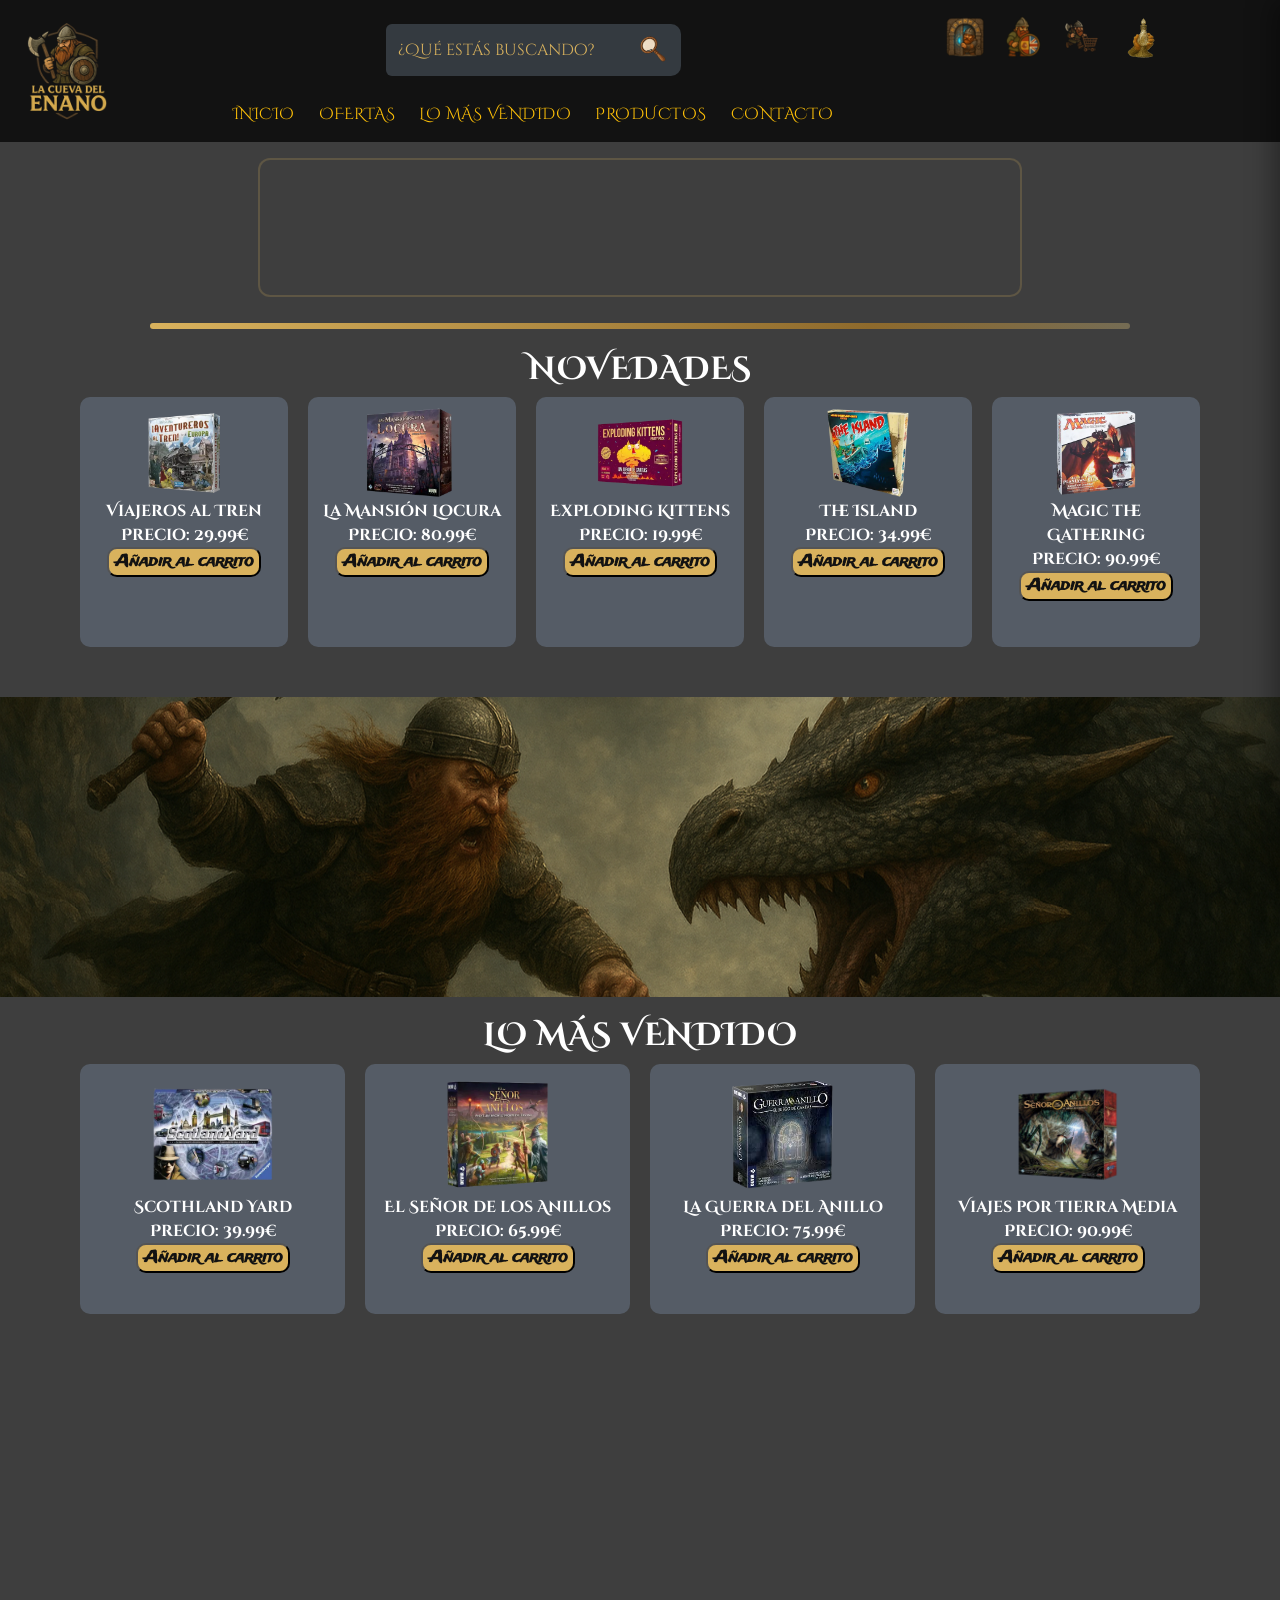
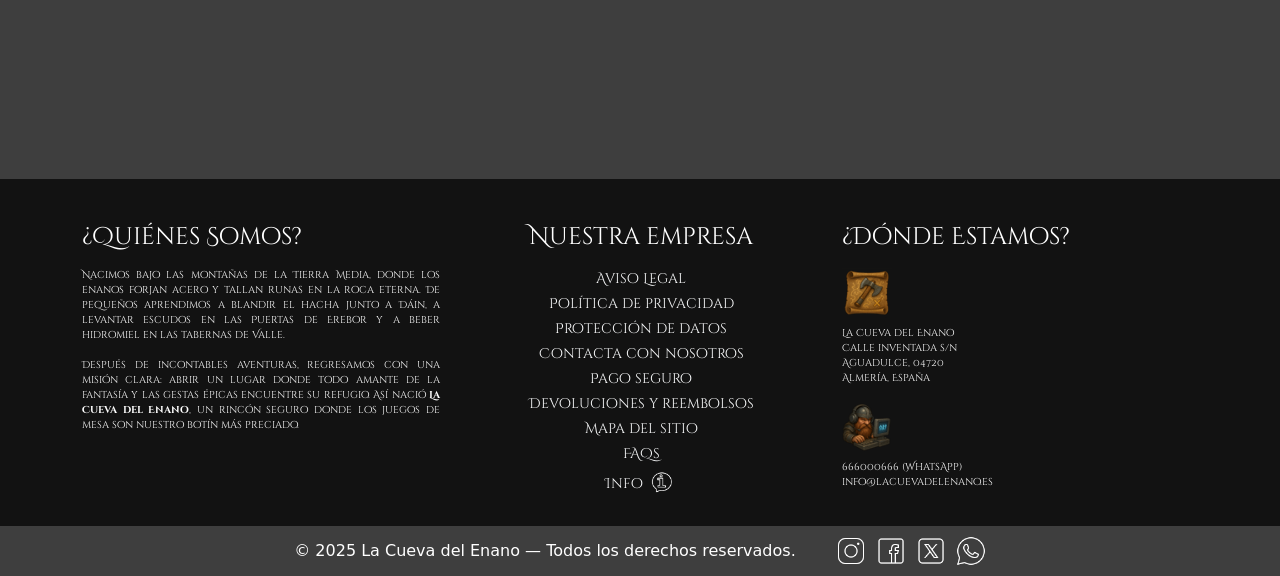
==== commit 5abce7d0: "Update web features and deployment fixes" ====
--- a/index.html
+++ b/index.html
@@ -730,10 +730,10 @@
           © 2025 La Cueva del Enano — Todos los derechos reservados.
         </div>
         <div class="col-auto redes-sociales text-center ms-md-3">
-          <a class="redes" href="#"><img src="/img/icons/redes/instagram-50.png" alt="Instagram"></a>
-          <a class="redes" href="#"><img src="/img/icons/redes/facebook-50.png" alt="Facebook"></a>
-          <a class="redes" href="#"><img src="/img/icons/redes/twitterx-50.png" alt="X"></a>
-          <a class="redes" href="#"><img src="/img/icons/redes/whatsapp-50.png" alt="Whatsapp"></a>
+          <a class="redes" href="#"><img src="img/icons/redes/instagram-50.png" alt="Instagram"></a>
+          <a class="redes" href="#"><img src="img/icons/redes/facebook-50.png" alt="Facebook"></a>
+          <a class="redes" href="#"><img src="img/icons/redes/twitterx-50.png" alt="X"></a>
+          <a class="redes" href="#"><img src="img/icons/redes/whatsapp-50.png" alt="Whatsapp"></a>
         </div>
       </div>
     </div>
@@ -783,3 +783,4 @@
 
 </html>
 
+
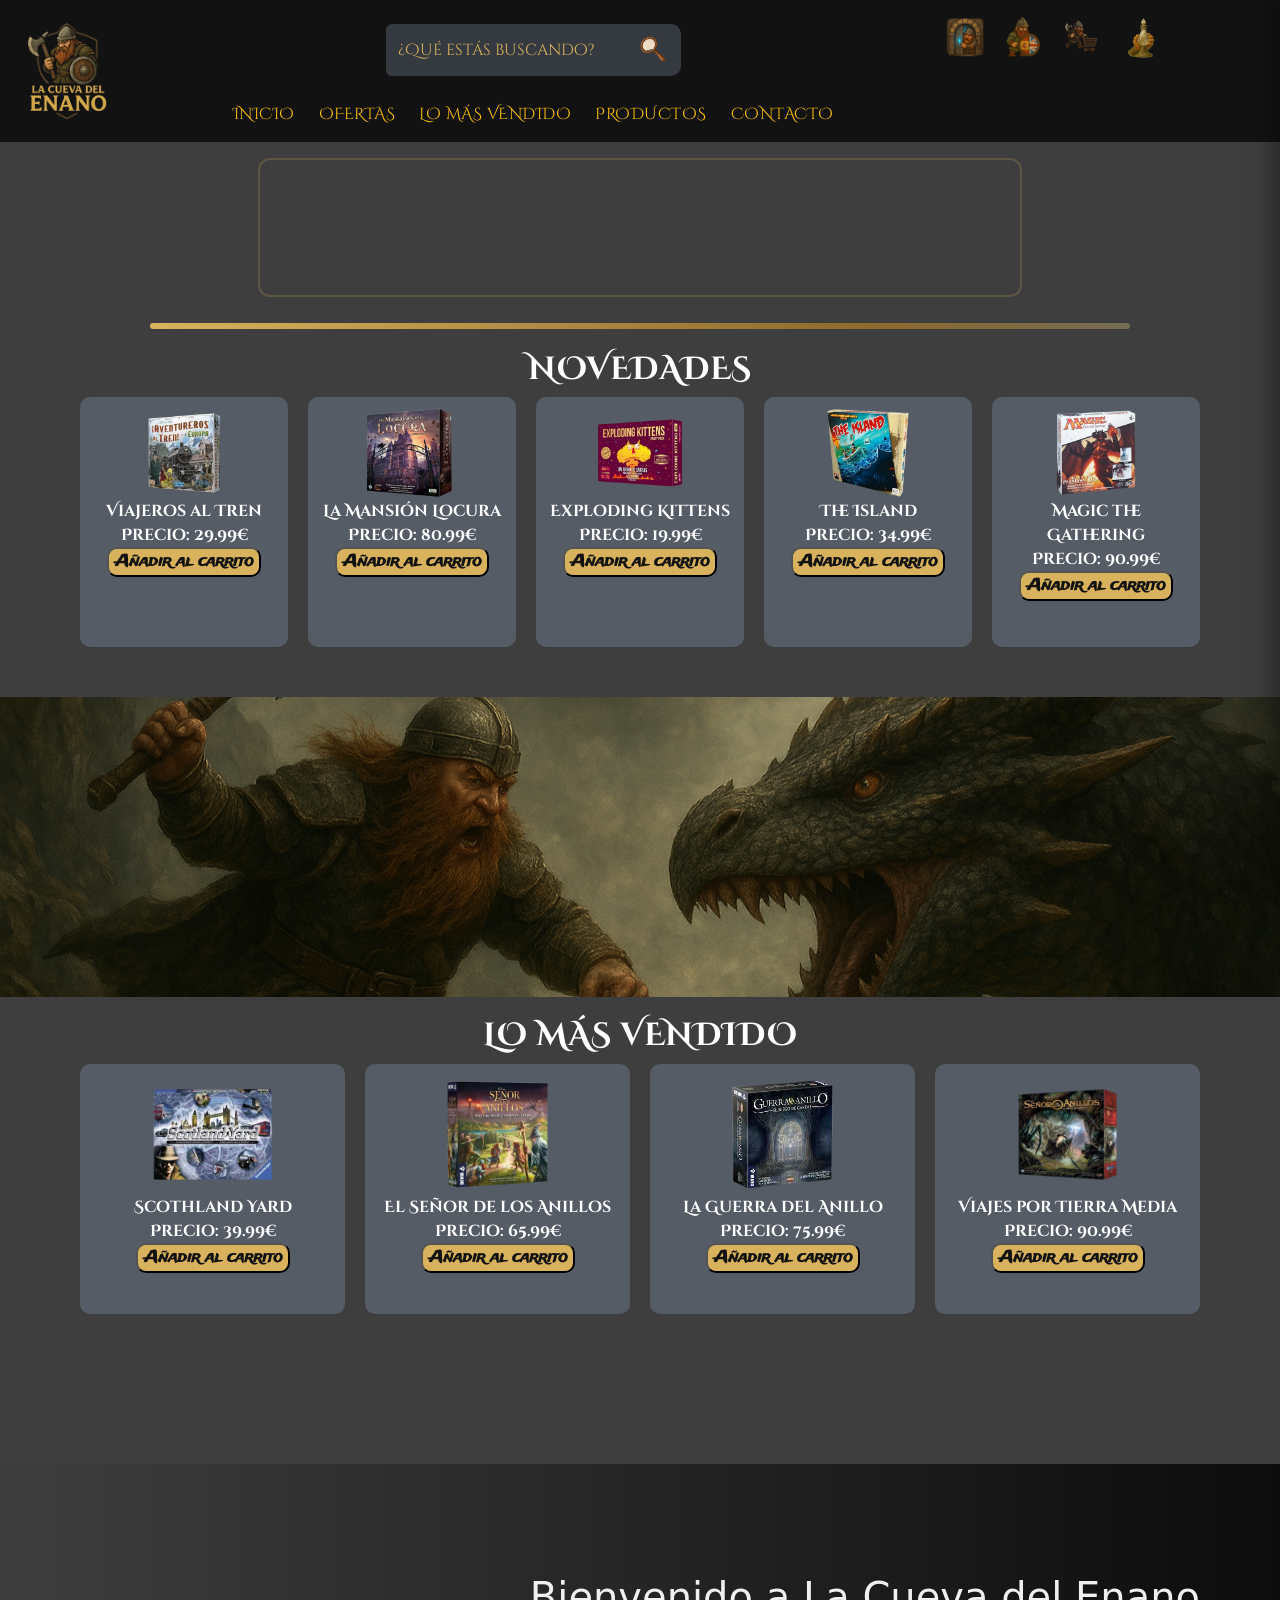
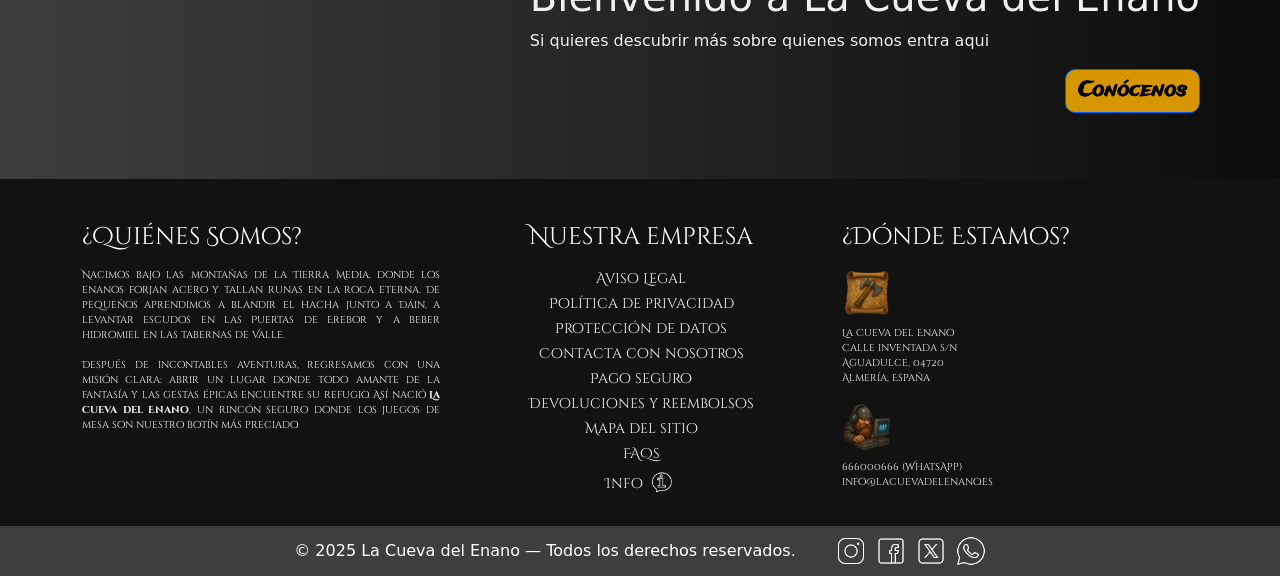
==== commit d6a47ea7: "cambios" ====
--- a/index.html
+++ b/index.html
@@ -730,10 +730,10 @@
           © 2025 La Cueva del Enano — Todos los derechos reservados.
         </div>
         <div class="col-auto redes-sociales text-center ms-md-3">
-          <a class="redes" href="#"><img src="img/icons/redes/instagram-50.png" alt="Instagram"></a>
-          <a class="redes" href="#"><img src="img/icons/redes/facebook-50.png" alt="Facebook"></a>
-          <a class="redes" href="#"><img src="img/icons/redes/twitterx-50.png" alt="X"></a>
-          <a class="redes" href="#"><img src="img/icons/redes/whatsapp-50.png" alt="Whatsapp"></a>
+          <a class="redes" href="#"><img src="img/icons/redes/social-1.png" alt="Instagram"></a>
+          <a class="redes" href="#"><img src="img/icons/redes/social-2.png" alt="Facebook"></a>
+          <a class="redes" href="#"><img src="img/icons/redes/social-3.png" alt="X"></a>
+          <a class="redes" href="#"><img src="img/icons/redes/social-4.png" alt="Whatsapp"></a>
         </div>
       </div>
     </div>
@@ -784,3 +784,4 @@
 </html>
 
 
+
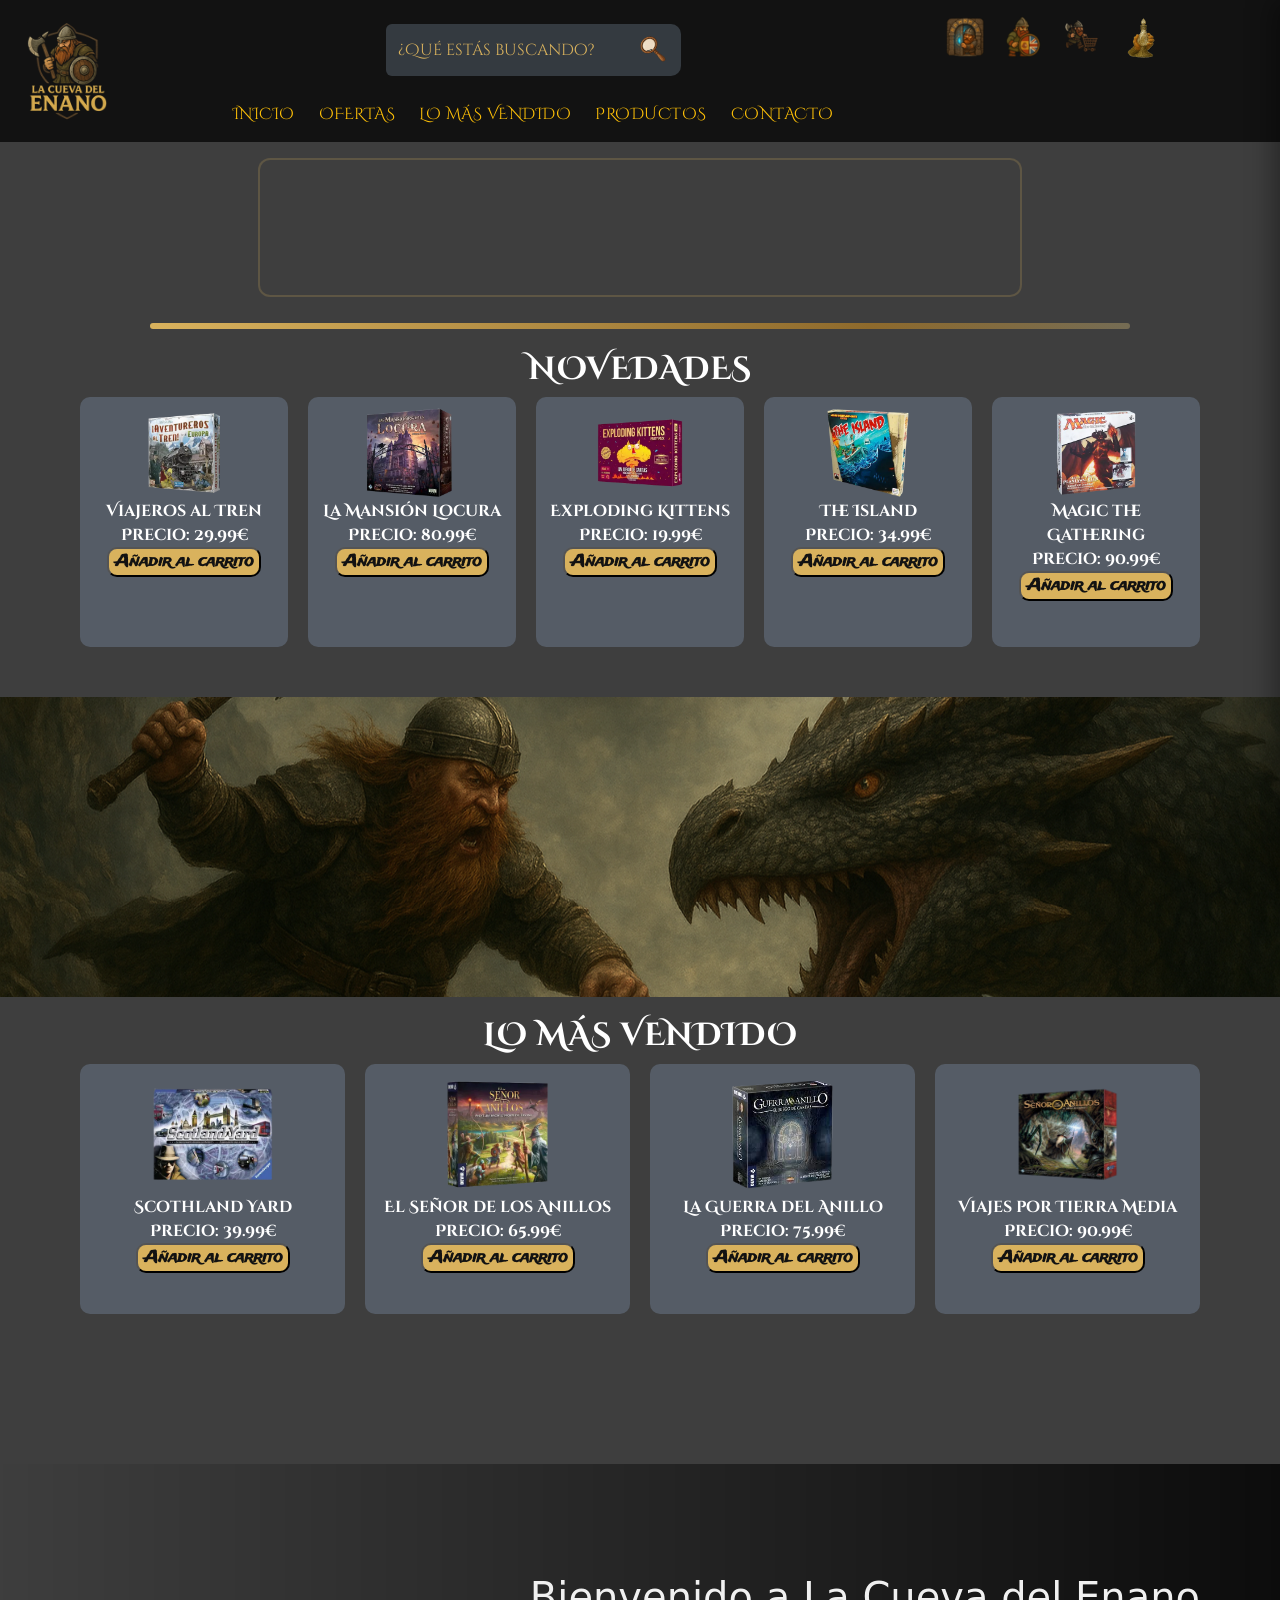
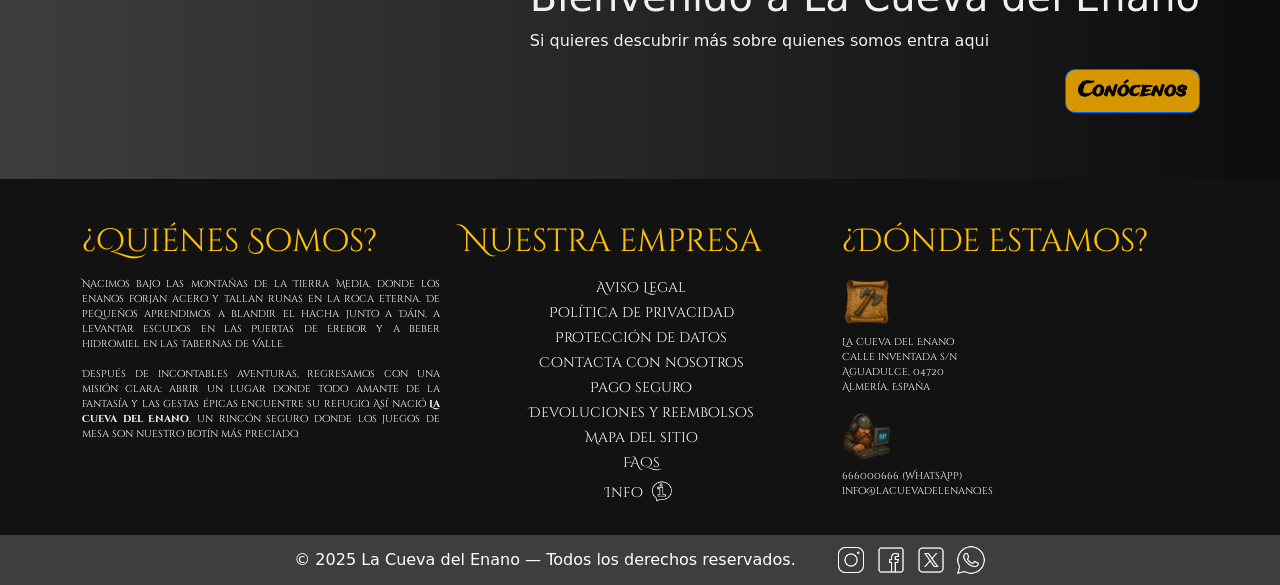
==== commit 97f8f30b: "asd" ====
--- a/index.html
+++ b/index.html
@@ -297,7 +297,7 @@
             </div>
             <div class="col novedadesProducto">
               <div class="flex-md-row">
-                <a href="#"><img class="normalizacionImagen" src="img/images/pequenas/theIsland.png"></a>
+                <a href="#"><img class="normalizacionImagen" src="img/images/pequenas/theIsland.png" alt="The Island" loading="lazy"></a>
               </div>
               <div class="textoProducto flex-md-row">
                 The Island
@@ -578,7 +578,7 @@
 
             <!-- QUIÉNES SOMOS -->
             <div id="quienSomos" class="col-md-4">
-              <h4 class="text-warning mb-3">¿Quiénes Somos?</h4>
+              <h2 class="text-warning mb-3">¿Quiénes Somos?</h2>
               <p id="textoQuienesSomos" class="small">
                 Nacimos bajo las montañas de la Tierra Media, donde los enanos
                 forjan acero y tallan runas en la roca eterna.
@@ -597,7 +597,7 @@
 
             <!-- ENLACES LEGALES -->
             <div id="enlacesInfo" class="col-md-4">
-              <h4 class="text-warning mb-3">Nuestra empresa</h4>
+              <h2 class="text-warning mb-3">Nuestra empresa</h2>
               <div class="enlaces-legales">
                 <a href="#" class="d-block text-light mb-1">Aviso Legal</a>
                 <a href="#" class="d-block text-light mb-1">Política de
@@ -620,7 +620,7 @@
 
             <!-- UBICACIÓN Y CONTACTO -->
             <div id="dondeEstamos" class="col-md-4">
-              <h4 class="text-warning mb-3">¿Dónde Estamos?</h4>
+              <h2 class="text-warning mb-3">¿Dónde Estamos?</h2>
               <div class="d-flex flex-column align-items-start">
                 <img src="img/icons/mapa.png" alt="ubicacion" class="mb-2" style="width:50px;">
                 <p class="small mb-3">
